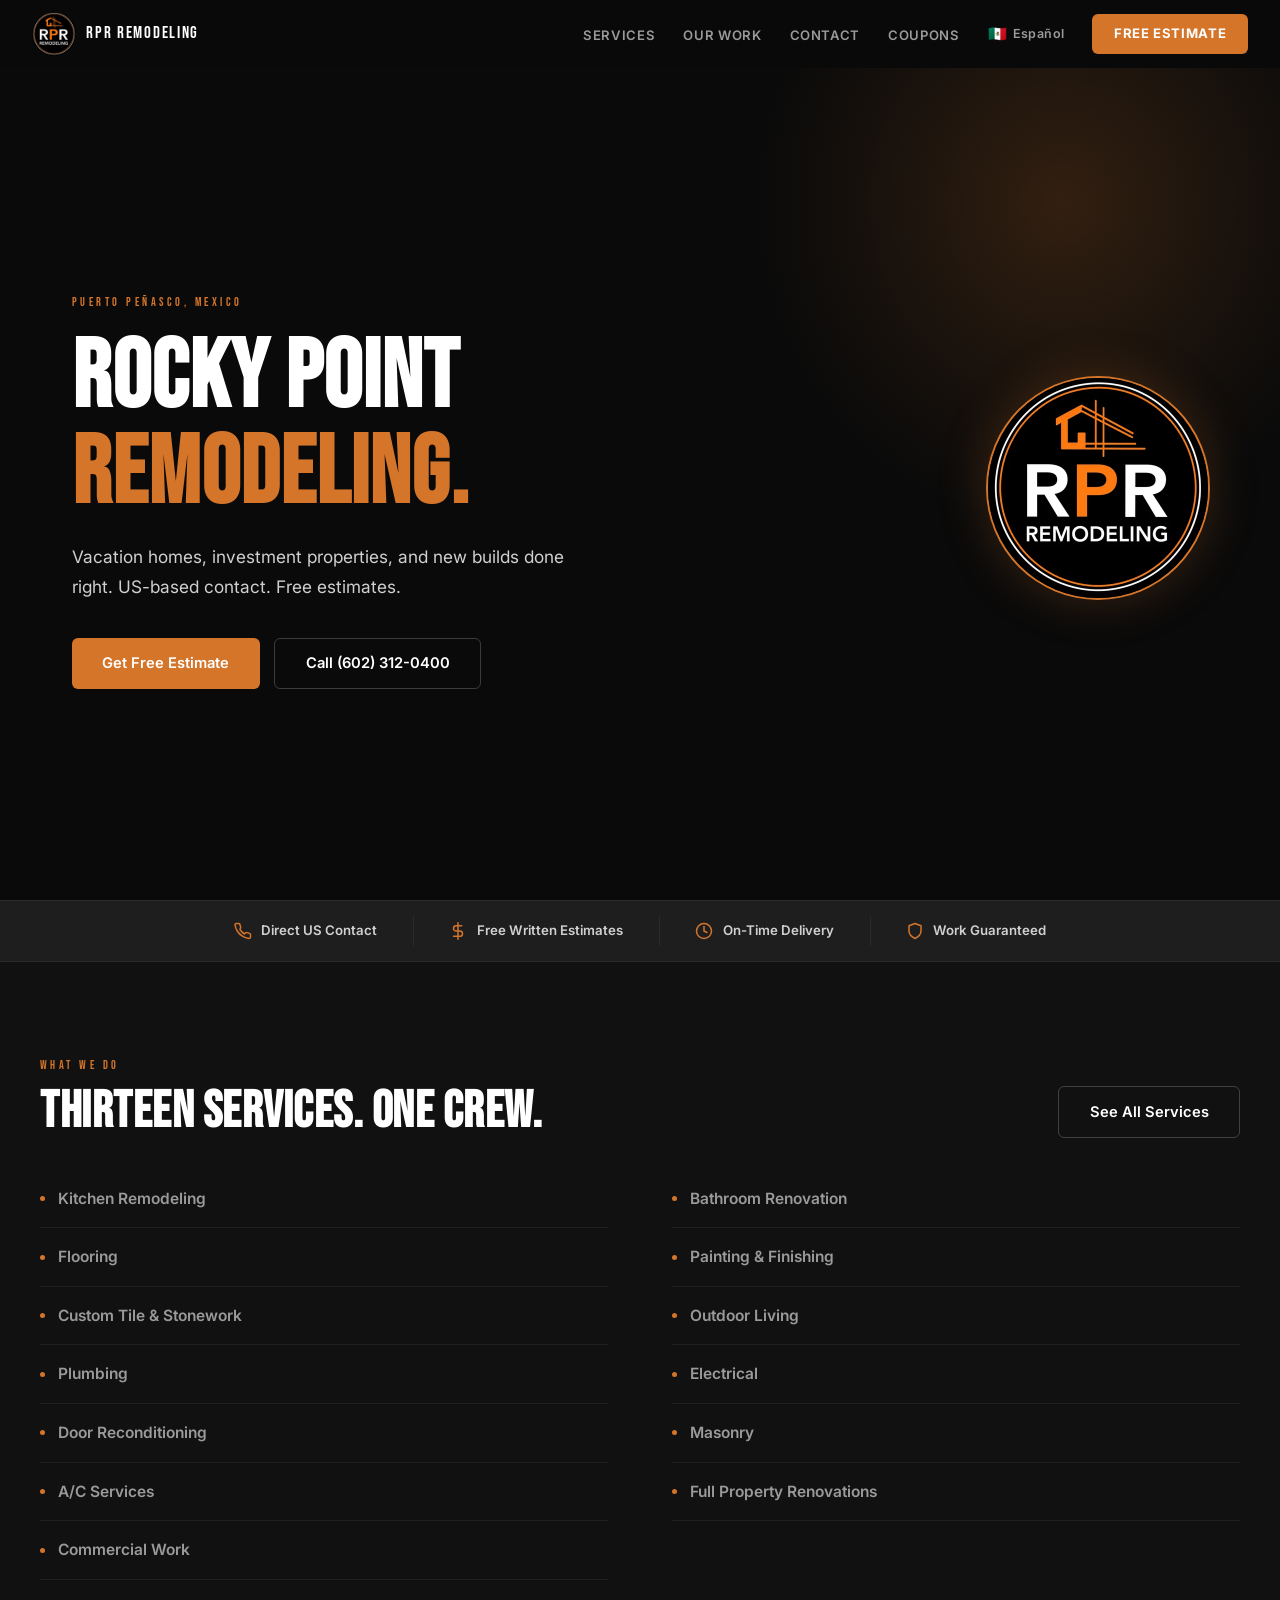
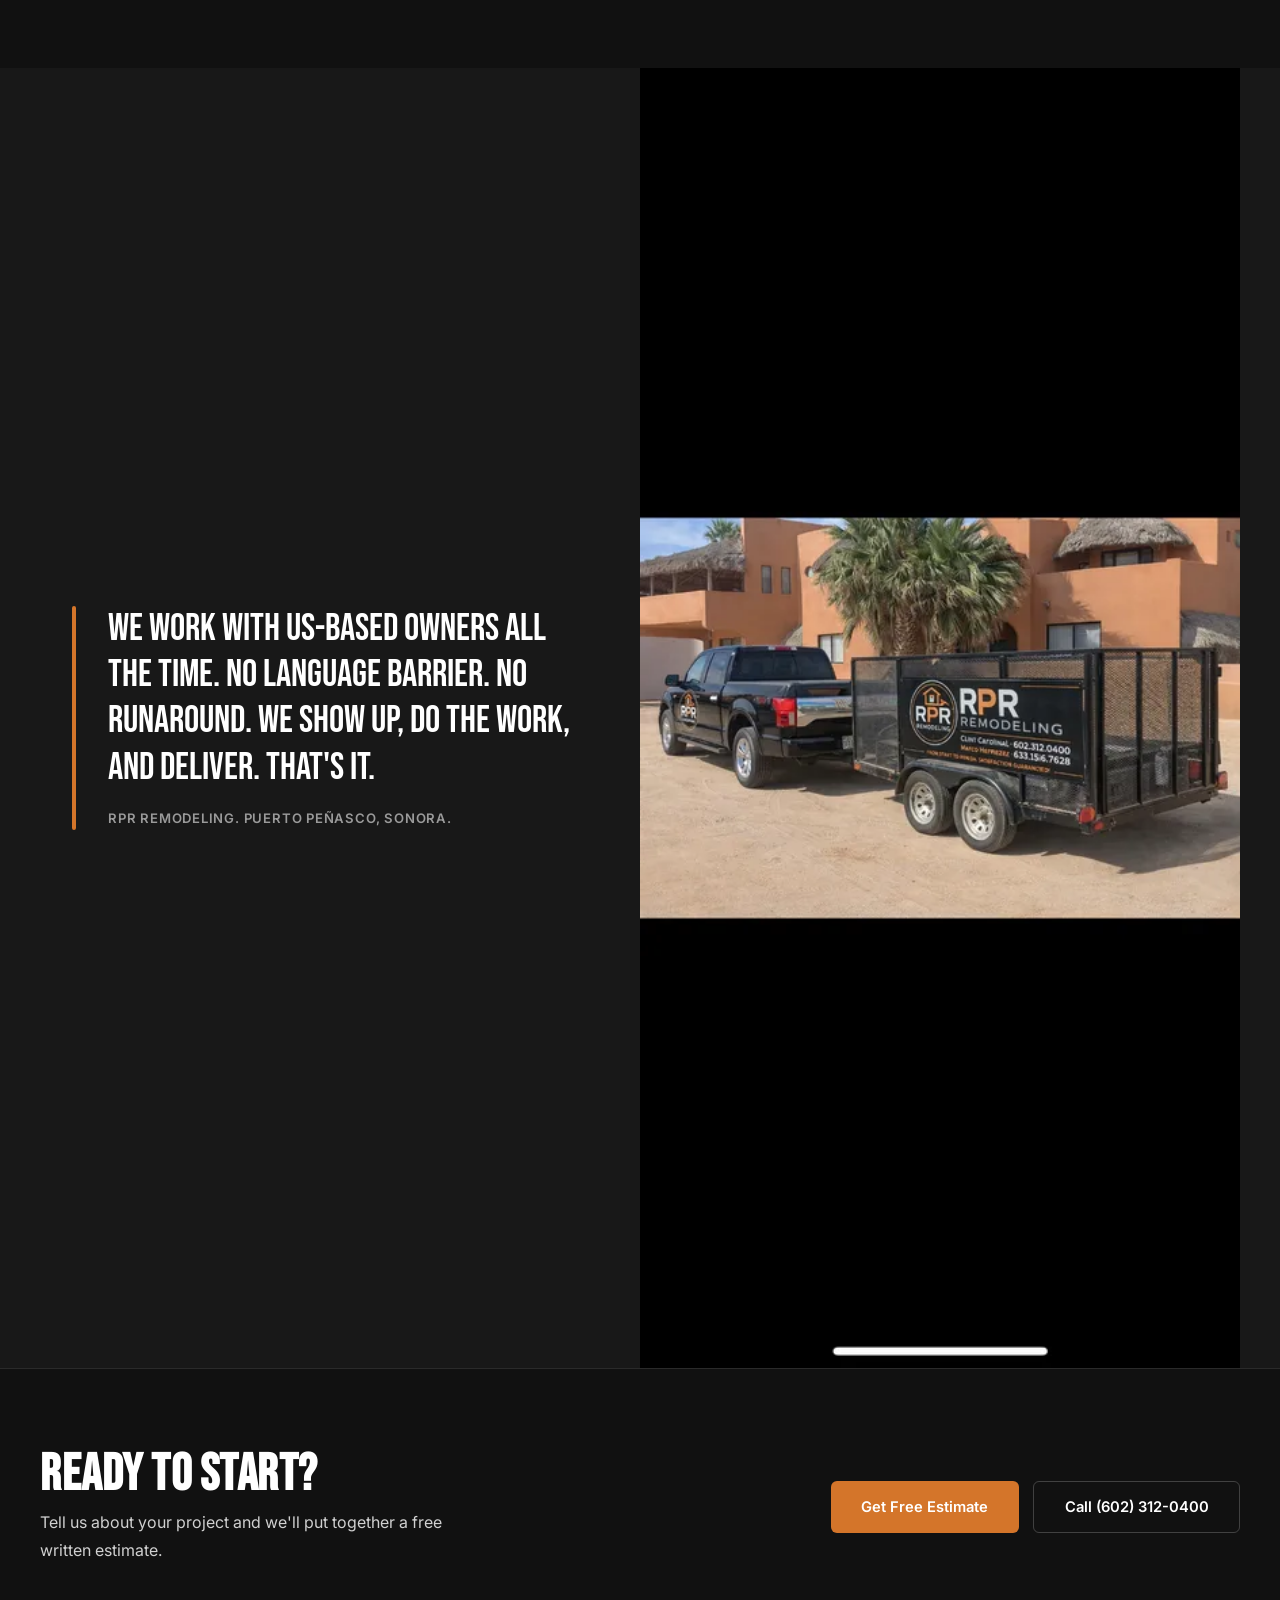
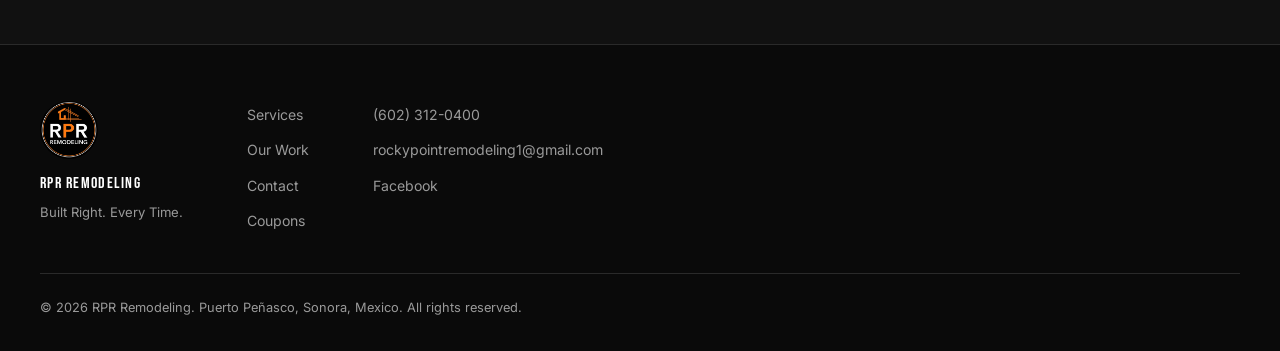
==== index.html @ bca304fb "Fix hero: Rocky Point Remodeling not Remodel Co-Authored-By: Claude Sonnet 4.6 <noreply@anthropic.co" ====
<!DOCTYPE html>
<html lang="en">
<head>
  <meta charset="UTF-8" />
  <meta name="viewport" content="width=device-width, initial-scale=1.0" />

  <title>RPR Remodeling | Rocky Point's Remodeling Crew</title>
  <meta name="description" content="Rocky Point's remodeling crew for vacation homes, investment properties, and new builds in Puerto Penasco. US-based contact. Free estimates. Call (602) 312-0400." />

  <meta property="og:type" content="website" />
  <meta property="og:url" content="https://neonframewebdev.github.io/rocky-point-remodeling/" />
  <meta property="og:title" content="RPR Remodeling | Rocky Point's Remodeling Crew" />
  <meta property="og:description" content="Vacation homes, investment properties, and new builds done right in Puerto Penasco. Free estimates. (602) 312-0400." />
  <meta property="og:image" content="https://neonframewebdev.github.io/rocky-point-remodeling/assets/og-card.jpg" />

  <meta name="twitter:card" content="summary_large_image" />
  <meta name="twitter:title" content="RPR Remodeling | Rocky Point, Mexico" />
  <meta name="twitter:image" content="https://neonframewebdev.github.io/rocky-point-remodeling/assets/og-card.jpg" />

  <link rel="canonical" href="https://neonframewebdev.github.io/rocky-point-remodeling/" />
  <meta name="theme-color" content="#0A0A0A" />
  <link rel="icon" type="image/svg+xml" href="assets/favicon.svg" />

  <link rel="preconnect" href="https://fonts.googleapis.com" />
  <link rel="preconnect" href="https://fonts.gstatic.com" crossorigin />
  <link rel="preload" as="style" href="https://fonts.googleapis.com/css2?family=Bebas+Neue&family=Inter:wght@400;600&display=swap" />
  <link rel="stylesheet" href="https://fonts.googleapis.com/css2?family=Bebas+Neue&family=Inter:wght@400;600&display=swap" media="print" onload="this.media='all'" />
  <noscript><link rel="stylesheet" href="https://fonts.googleapis.com/css2?family=Bebas+Neue&family=Inter:wght@400;600&display=swap" /></noscript>

  <link rel="preload" as="image" href="assets/logo.webp" fetchpriority="high" type="image/webp" />
  <link rel="stylesheet" href="css/style.css" />

  <meta name="geo.region" content="MX-SON" />
  <meta name="geo.placename" content="Puerto Penasco, Sonora, Mexico" />
  <meta name="geo.position" content="31.3177;-113.5367" />
  <meta name="ICBM" content="31.3177, -113.5367" />

  <script type="application/ld+json">
  {
    "@context": "https://schema.org",
    "@type": "HomeAndConstructionBusiness",
    "@id": "https://neonframewebdev.github.io/rocky-point-remodeling/#business",
    "name": "RPR Remodeling",
    "alternateName": "Rocky Point Remodel",
    "description": "Rocky Point's remodeling crew for vacation homes, investment properties, and new builds in Puerto Penasco, Sonora, Mexico. US-based contact. Free written estimates.",
    "url": "https://neonframewebdev.github.io/rocky-point-remodeling/",
    "telephone": "+16023120400",
    "email": "rockypointremodeling1@gmail.com",
    "image": "https://neonframewebdev.github.io/rocky-point-remodeling/assets/og-card.jpg",
    "logo": "https://neonframewebdev.github.io/rocky-point-remodeling/assets/logo.png",
    "priceRange": "$$",
    "address": {
      "@type": "PostalAddress",
      "addressLocality": "Puerto Penasco",
      "addressRegion": "Sonora",
      "addressCountry": "MX"
    },
    "areaServed": {
      "@type": "Place",
      "name": "Puerto Penasco, Sonora, Mexico"
    },
    "sameAs": [
      "https://www.facebook.com/profile.php?id=61572232620299"
    ],
    "hasOfferCatalog": {
      "@type": "OfferCatalog",
      "name": "Remodeling Services",
      "itemListElement": [
        {"@type": "Offer", "itemOffered": {"@type": "Service", "name": "Kitchen Remodeling"}},
        {"@type": "Offer", "itemOffered": {"@type": "Service", "name": "Bathroom Renovation"}},
        {"@type": "Offer", "itemOffered": {"@type": "Service", "name": "Flooring"}},
        {"@type": "Offer", "itemOffered": {"@type": "Service", "name": "Painting and Finishing"}},
        {"@type": "Offer", "itemOffered": {"@type": "Service", "name": "Custom Tile and Stonework"}},
        {"@type": "Offer", "itemOffered": {"@type": "Service", "name": "Outdoor Living"}},
        {"@type": "Offer", "itemOffered": {"@type": "Service", "name": "Plumbing"}},
        {"@type": "Offer", "itemOffered": {"@type": "Service", "name": "Electrical"}},
        {"@type": "Offer", "itemOffered": {"@type": "Service", "name": "Door Reconditioning"}},
        {"@type": "Offer", "itemOffered": {"@type": "Service", "name": "Masonry"}},
        {"@type": "Offer", "itemOffered": {"@type": "Service", "name": "A/C Services"}},
        {"@type": "Offer", "itemOffered": {"@type": "Service", "name": "Full Property Renovations"}},
        {"@type": "Offer", "itemOffered": {"@type": "Service", "name": "Commercial Work"}}
      ]
    }
  }
  </script>
</head>
<body>

  <!-- NAV -->
  <nav class="site-nav" id="site-nav" role="navigation" aria-label="Main navigation">
    <a href="index.html" class="nav-logo" aria-label="RPR Remodeling home">
      <picture>
        <source type="image/webp" srcset="assets/logo.webp" />
        <img src="assets/logo.png" alt="RPR Remodeling" class="nav-logo-img" width="46" height="46" />
      </picture>
      <span class="nav-wordmark">RPR REMODELING</span>
    </a>
    <div class="nav-right">
      <ul class="nav-links" role="list">
        <li><a href="services.html" data-en="Services" data-es="Servicios">Services</a></li>
        <li><a href="gallery.html" data-en="Our Work" data-es="Nuestro Trabajo">Our Work</a></li>
        <li><a href="contact.html" data-en="Contact" data-es="Contacto">Contact</a></li>
        <li><a href="coupons.html" data-en="Coupons" data-es="Cupones">Coupons</a></li>
      </ul>
      <button class="lang-toggle" aria-label="Cambiar a español" type="button">
        <span class="lt-flag">&#x1F1F2;&#x1F1FD;</span>
        <span class="lt-label">Español</span>
      </button>
      <a href="contact.html" class="nav-cta" data-en="Free Estimate" data-es="Cotización Gratis">Free Estimate</a>
      <button class="nav-hamburger" aria-label="Open menu" aria-expanded="false" aria-controls="nav-drawer" type="button">
        <span></span><span></span><span></span>
      </button>
    </div>
  </nav>

  <div id="nav-drawer" class="nav-drawer" role="navigation" aria-label="Mobile menu">
    <ul>
      <li><a href="services.html" data-en="Services" data-es="Servicios">Services</a></li>
      <li><a href="gallery.html" data-en="Our Work" data-es="Nuestro Trabajo">Our Work</a></li>
      <li><a href="contact.html" data-en="Contact" data-es="Contacto">Contact</a></li>
      <li><a href="coupons.html" data-en="Coupons" data-es="Cupones">Coupons</a></li>
    </ul>
    <a href="contact.html" class="drawer-cta" data-en="Get Free Estimate" data-es="Cotización Gratis">Get Free Estimate</a>
    <a href="tel:+16023120400" class="drawer-phone">(602) 312-0400</a>
    <button class="lang-toggle drawer-lang" type="button">
      <span class="lt-flag">&#x1F1F2;&#x1F1FD;</span>
      <span class="lt-label">Español</span>
    </button>
  </div>

  <!-- HERO -->
  <section class="hero" id="hero" aria-label="RPR Remodeling hero">
    <div class="hero-glow" aria-hidden="true"></div>
    <div class="hero-inner">
      <div class="hero-content">
        <span class="eyebrow"
              data-en="PUERTO PE&Ntilde;ASCO, MEXICO"
              data-es="PUERTO PE&Ntilde;ASCO, M&Eacute;XICO">PUERTO PE&Ntilde;ASCO, MEXICO</span>
        <h1>
          <span class="h-line1" data-en="ROCKY POINT" data-es="ROCKY POINT">ROCKY POINT</span>
          <br />
          <span class="h-accent h-line2" data-en="REMODELING." data-es="REMODELING.">REMODELING.</span>
        </h1>
        <p class="hero-sub"
           data-en="Vacation homes, investment properties, and new builds done right. US-based contact. Free estimates."
           data-es="Casas vacacionales, propiedades de inversi&oacute;n y nuevas construcciones bien hechas. Contacto en EE.UU. Cotizaciones gratis.">
          Vacation homes, investment properties, and new builds done right. US-based contact. Free estimates.
        </p>
        <div class="hero-ctas">
          <a href="contact.html" class="btn-primary"
             data-en="Get Free Estimate" data-es="Obtener Cotizaci&oacute;n">Get Free Estimate</a>
          <a href="tel:+16023120400" class="btn-ghost"
             data-en="Call (602) 312-0400" data-es="Llamar al (602) 312-0400">Call (602) 312-0400</a>
        </div>
      </div>
      <div class="hero-badge-wrap" aria-hidden="true">
        <div class="hero-badge">
          <picture>
            <source type="image/webp" srcset="assets/logo.webp" />
            <img src="assets/logo.png" alt="" class="hero-badge-img" width="220" height="220" />
          </picture>
        </div>
      </div>
    </div>
  </section>

  <!-- STATS STRIP -->
  <div class="stats-strip" role="list" aria-label="Why choose RPR">
    <div class="stat" role="listitem">
      <svg class="stat-icon" viewBox="0 0 24 24" fill="none" stroke="currentColor" stroke-width="2" stroke-linecap="round" stroke-linejoin="round" aria-hidden="true"><path d="M22 16.92v3a2 2 0 0 1-2.18 2 19.79 19.79 0 0 1-8.63-3.07A19.5 19.5 0 0 1 4.36 12a19.79 19.79 0 0 1-3.07-8.67A2 2 0 0 1 3.11 2h3a2 2 0 0 1 2 1.72c.127.96.361 1.903.7 2.81a2 2 0 0 1-.45 2.11L7.91 9.91a16 16 0 0 0 6.08 6.08l1.27-1.35a2 2 0 0 1 2.11-.45c.907.339 1.85.573 2.81.7A2 2 0 0 1 22 16.92z"/></svg>
      <span class="stat-label" data-en="Direct US Contact" data-es="Contacto en EE.UU.">Direct US Contact</span>
    </div>
    <div class="stat" role="listitem">
      <svg class="stat-icon" viewBox="0 0 24 24" fill="none" stroke="currentColor" stroke-width="2" stroke-linecap="round" stroke-linejoin="round" aria-hidden="true"><line x1="12" y1="1" x2="12" y2="23"/><path d="M17 5H9.5a3.5 3.5 0 0 0 0 7h5a3.5 3.5 0 0 1 0 7H6"/></svg>
      <span class="stat-label" data-en="Free Written Estimates" data-es="Cotizaciones Escritas Gratis">Free Written Estimates</span>
    </div>
    <div class="stat" role="listitem">
      <svg class="stat-icon" viewBox="0 0 24 24" fill="none" stroke="currentColor" stroke-width="2" stroke-linecap="round" stroke-linejoin="round" aria-hidden="true"><circle cx="12" cy="12" r="10"/><polyline points="12 6 12 12 16 14"/></svg>
      <span class="stat-label" data-en="On-Time Delivery" data-es="Entrega a Tiempo">On-Time Delivery</span>
    </div>
    <div class="stat" role="listitem">
      <svg class="stat-icon" viewBox="0 0 24 24" fill="none" stroke="currentColor" stroke-width="2" stroke-linecap="round" stroke-linejoin="round" aria-hidden="true"><path d="M12 22s8-4 8-10V5l-8-3-8 3v7c0 6 8 10 8 10z"/></svg>
      <span class="stat-label" data-en="Work Guaranteed" data-es="Trabajo Garantizado">Work Guaranteed</span>
    </div>
  </div>

  <!-- SERVICES TEASER -->
  <section class="section-wrap section-dark" aria-label="Services overview">
    <div class="section-inner">
      <div class="svc-teaser-header">
        <div>
          <span class="eyebrow reveal" data-en="WHAT WE DO" data-es="LO QUE HACEMOS">WHAT WE DO</span>
          <h2 class="reveal" data-en="Thirteen services. One crew." data-es="Trece servicios. Un equipo.">Thirteen services. One crew.</h2>
        </div>
        <a href="services.html" class="btn-ghost reveal" data-en="See All Services" data-es="Ver Todos los Servicios">See All Services</a>
      </div>
      <ul class="services-list reveal" aria-label="Services list">
        <li><a href="services.html#kitchen" data-en="Kitchen Remodeling" data-es="Remodelaci&oacute;n de Cocina">Kitchen Remodeling</a></li>
        <li><a href="services.html#bathroom" data-en="Bathroom Renovation" data-es="Remodelaci&oacute;n de Ba&ntilde;o">Bathroom Renovation</a></li>
        <li><a href="services.html#flooring" data-en="Flooring" data-es="Pisos">Flooring</a></li>
        <li><a href="services.html#painting" data-en="Painting &amp; Finishing" data-es="Pintura y Acabados">Painting &amp; Finishing</a></li>
        <li><a href="services.html#tile" data-en="Custom Tile &amp; Stonework" data-es="Azulejo y Piedra">Custom Tile &amp; Stonework</a></li>
        <li><a href="services.html#outdoor" data-en="Outdoor Living" data-es="Espacios al Aire Libre">Outdoor Living</a></li>
        <li><a href="services.html#plumbing" data-en="Plumbing" data-es="Plomer&iacute;a">Plumbing</a></li>
        <li><a href="services.html#electrical" data-en="Electrical" data-es="El&eacute;ctrico">Electrical</a></li>
        <li><a href="services.html#doors" data-en="Door Reconditioning" data-es="Reacondicionamiento de Puertas">Door Reconditioning</a></li>
        <li><a href="services.html#masonry" data-en="Masonry" data-es="Mamposter&iacute;a">Masonry</a></li>
        <li><a href="services.html#ac" data-en="A/C Services" data-es="Aire Acondicionado">A/C Services</a></li>
        <li><a href="services.html#full" data-en="Full Property Renovations" data-es="Remodelaciones Completas">Full Property Renovations</a></li>
        <li><a href="services.html#commercial" data-en="Commercial Work" data-es="Trabajo Comercial">Commercial Work</a></li>
      </ul>
    </div>
  </section>

  <!-- STATEMENT -->
  <section class="statement-section" aria-label="Our approach">
    <div class="statement-split">
      <div class="statement-content reveal">
        <div class="statement-wrap">
          <div class="statement-bar" aria-hidden="true"></div>
          <div>
            <blockquote class="statement-quote"
                        data-en="We work with US-based owners all the time. No language barrier. No runaround. We show up, do the work, and deliver. That's it."
                        data-es="Trabajamos con propietarios en EE.UU. todo el tiempo. Sin barrera de idioma. Sin rodeos. Llegamos, hacemos el trabajo y lo entregamos. Punto.">
              We work with US-based owners all the time. No language barrier. No runaround. We show up, do the work, and deliver. That's it.
            </blockquote>
            <p class="statement-from"
               data-en="RPR Remodeling. Puerto Pe&ntilde;asco, Sonora."
               data-es="RPR Remodeling. Puerto Pe&ntilde;asco, Sonora.">RPR Remodeling. Puerto Pe&ntilde;asco, Sonora.</p>
          </div>
        </div>
      </div>
      <div class="statement-photo" aria-hidden="true">
        <picture>
          <source type="image/webp" srcset="assets/truck-hero.webp" />
          <img src="assets/truck.png" alt="" loading="lazy" />
        </picture>
      </div>
    </div>
  </section>

  <!-- HOME CTA STRIP -->
  <section class="home-cta-strip section-dark" aria-label="Contact RPR Remodeling">
    <div class="section-inner">
      <div class="hcs-inner reveal">
        <div class="hcs-text">
          <h2 data-en="Ready to start?" data-es="&iquest;Listo para empezar?">Ready to start?</h2>
          <p data-en="Tell us about your project and we'll put together a free written estimate."
             data-es="Cu&eacute;ntanos sobre tu proyecto y te preparamos una cotizaci&oacute;n escrita gratis.">
            Tell us about your project and we'll put together a free written estimate.
          </p>
        </div>
        <div class="hcs-actions">
          <a href="contact.html" class="btn-primary"
             data-en="Get Free Estimate" data-es="Obtener Cotizaci&oacute;n">Get Free Estimate</a>
          <a href="tel:+16023120400" class="btn-ghost"
             data-en="Call (602) 312-0400" data-es="Llamar al (602) 312-0400">Call (602) 312-0400</a>
        </div>
      </div>
    </div>
  </section>

  <!-- FOOTER -->
  <footer class="site-footer" role="contentinfo">
    <div class="footer-inner">
      <div class="footer-brand">
        <picture>
          <source type="image/webp" srcset="assets/logo.webp" />
          <img src="assets/logo.png" alt="RPR Remodeling" class="footer-logo" width="56" height="56" loading="lazy" />
        </picture>
        <p class="footer-name">RPR REMODELING</p>
        <p class="footer-tagline" data-en="Built Right. Every Time." data-es="Bien Hecho. Siempre.">Built Right. Every Time.</p>
      </div>
      <div class="footer-links">
        <ul role="list">
          <li><a href="services.html" data-en="Services" data-es="Servicios">Services</a></li>
          <li><a href="gallery.html" data-en="Our Work" data-es="Nuestro Trabajo">Our Work</a></li>
          <li><a href="contact.html" data-en="Contact" data-es="Contacto">Contact</a></li>
          <li><a href="coupons.html" data-en="Coupons" data-es="Cupones">Coupons</a></li>
        </ul>
        <ul role="list">
          <li><a href="tel:+16023120400">(602) 312-0400</a></li>
          <li><a href="mailto:rockypointremodeling1@gmail.com">rockypointremodeling1@gmail.com</a></li>
          <li><a href="https://www.facebook.com/profile.php?id=61572232620299" target="_blank" rel="noopener">Facebook</a></li>
        </ul>
      </div>
    </div>
    <div class="footer-bottom">
      <p>&copy; <span class="copyright-year"></span>
        <span data-en="RPR Remodeling. Puerto Pe&ntilde;asco, Sonora, Mexico. All rights reserved."
              data-es="RPR Remodeling. Puerto Pe&ntilde;asco, Sonora, M&eacute;xico. Todos los derechos reservados.">
          RPR Remodeling. Puerto Pe&ntilde;asco, Sonora, Mexico. All rights reserved.
        </span>
      </p>
    </div>
  </footer>

  <script src="js/i18n.js" defer></script>
  <script src="js/main.js" defer></script>
</body>
</html>
---- css/style.css ----
/* =============================================================
   RPR REMODELING - style.css
   Theme: Black / White / Warm Orange (#D4752A)
   ============================================================= */

/* ===== VARIABLES ===== */
:root {
  --orange:       #D4752A;
  --orange-hover: #E8883C;
  --orange-dim:   rgba(212, 117, 42, 0.12);
  --black:        #0A0A0A;
  --dark:         #111111;
  --dark-alt:     #181818;
  --dark-card:    #1E1E1E;
  --dark-border:  #2A2A2A;
  --white:        #FFFFFF;
  --gray:         #9A9A9A;
  --gray-light:   #D0D0D0;
  --font-display: 'Bebas Neue', sans-serif;
  --font-body:    'Inter', sans-serif;
  --max-w:        1200px;
  --nav-h:        68px;
  --radius:       6px;
  --t:            0.22s ease;
}

/* ===== RESET & BASE ===== */
*, *::before, *::after { box-sizing: border-box; margin: 0; padding: 0; }

html {
  font-size: 16px;
  scroll-behavior: smooth;
  -webkit-text-size-adjust: 100%;
  scrollbar-color: var(--dark-border) var(--dark);
}

body {
  font-family: var(--font-body);
  background: var(--dark);
  color: var(--white);
  line-height: 1.65;
  overflow-x: hidden;
}

img, svg { display: block; max-width: 100%; }
a { color: inherit; text-decoration: none; }
ul { list-style: none; }
button { cursor: pointer; background: none; border: none; font-family: var(--font-body); }
input, textarea, select { font-family: var(--font-body); }
::selection { background: var(--orange); color: var(--white); }

/* ===== TYPOGRAPHY ===== */
h1, h2 { font-family: var(--font-display); line-height: 1.0; letter-spacing: 0.01em; }
h1 { font-size: clamp(3.2rem, 8vw, 6rem); }
h2 { font-size: clamp(2rem, 5vw, 3.2rem); }
h3 { font-size: 1.1rem; font-weight: 600; line-height: 1.3; }
p { color: var(--gray-light); line-height: 1.75; }

/* ===== UTILITIES ===== */
.eyebrow {
  display: inline-block;
  font-family: var(--font-display);
  font-size: 0.78rem;
  letter-spacing: 0.28em;
  color: var(--orange);
  margin-bottom: 0.6rem;
}

.h-accent { color: var(--orange); }

.section-wrap { padding: 5.5rem 1.5rem; }
.section-inner { max-width: var(--max-w); margin: 0 auto; }
.section-dark { background: var(--dark); }
.section-alt  { background: var(--dark-alt); }

.btn-primary {
  display: inline-flex;
  align-items: center;
  justify-content: center;
  padding: 0.8rem 1.9rem;
  background: var(--orange);
  color: var(--white);
  border-radius: var(--radius);
  font-weight: 600;
  font-size: 0.92rem;
  transition: background var(--t), transform var(--t);
  white-space: nowrap;
}
.btn-primary:hover { background: var(--orange-hover); transform: translateY(-2px); }

.btn-ghost {
  display: inline-flex;
  align-items: center;
  justify-content: center;
  padding: 0.8rem 1.9rem;
  border: 1.5px solid rgba(255,255,255,0.2);
  color: var(--white);
  border-radius: var(--radius);
  font-weight: 600;
  font-size: 0.92rem;
  transition: border-color var(--t), background var(--t), transform var(--t);
  white-space: nowrap;
}
.btn-ghost:hover { border-color: var(--orange); background: var(--orange-dim); transform: translateY(-2px); }
.btn-full { width: 100%; }

/* ===== REVEAL ===== */
.reveal {
  opacity: 0;
  transform: translateY(24px);
  transition: opacity 0.55s ease, transform 0.55s ease;
}
.reveal.visible { opacity: 1; transform: none; }

/* ===== NAV ===== */
.site-nav {
  position: fixed;
  top: 0; left: 0;
  width: 100%;
  z-index: 1000;
  height: var(--nav-h);
  display: flex;
  align-items: center;
  justify-content: space-between;
  padding: 0 2rem;
  background: rgba(10,10,10,0.97);
  transition: box-shadow var(--t);
}
.site-nav.scrolled {
  box-shadow: 0 1px 0 var(--dark-border);
  backdrop-filter: blur(16px);
}

.nav-logo { display: flex; align-items: center; gap: 0.65rem; flex-shrink: 0; }
.nav-logo-img {
  height: 44px;
  width: 44px;
  object-fit: cover;
  border-radius: 50%;
}
.nav-wordmark {
  font-family: var(--font-display);
  font-size: 1.05rem;
  letter-spacing: 0.1em;
  color: var(--white);
  white-space: nowrap;
}

.nav-right { display: flex; align-items: center; gap: 1.75rem; }
.nav-links { display: flex; gap: 1.75rem; }
.nav-links a {
  font-size: 0.82rem;
  font-weight: 600;
  color: var(--gray);
  letter-spacing: 0.05em;
  text-transform: uppercase;
  transition: color var(--t);
}
.nav-links a:hover { color: var(--white); }
.nav-links a.nav-active { color: var(--orange); }

/* ===== LANG TOGGLE ===== */
.lang-toggle {
  display: flex;
  align-items: center;
  gap: 0.35rem;
  padding: 0;
  background: none;
  border: none;
  color: var(--gray);
  font-size: 0.78rem;
  font-weight: 600;
  letter-spacing: 0.03em;
  transition: color var(--t);
  white-space: nowrap;
}
.lang-toggle:hover { color: var(--white); }
.lt-flag { font-size: 0.95rem; line-height: 1; }

.nav-cta {
  padding: 0.58rem 1.35rem;
  background: var(--orange);
  color: var(--white);
  border-radius: var(--radius);
  font-weight: 700;
  font-size: 0.82rem;
  letter-spacing: 0.05em;
  text-transform: uppercase;
  transition: background var(--t);
  white-space: nowrap;
}
.nav-cta:hover { background: var(--orange-hover); }

/* ===== HAMBURGER ===== */
.nav-hamburger {
  display: none;
  flex-direction: column;
  gap: 5px;
  padding: 4px;
  background: none;
  border: none;
  cursor: pointer;
}
.nav-hamburger span {
  display: block;
  width: 24px;
  height: 2px;
  background: var(--white);
  border-radius: 1px;
  transition: transform 0.22s ease, opacity 0.22s ease;
}
.nav-hamburger.open span:nth-child(1) { transform: translateY(7px) rotate(45deg); }
.nav-hamburger.open span:nth-child(2) { opacity: 0; }
.nav-hamburger.open span:nth-child(3) { transform: translateY(-7px) rotate(-45deg); }

/* ===== MOBILE DRAWER ===== */
.nav-drawer {
  position: fixed;
  top: var(--nav-h);
  left: 0;
  width: 100%;
  background: var(--black);
  z-index: 999;
  padding: 1.75rem 2rem 2rem;
  transform: translateY(-110%);
  transition: transform 0.28s cubic-bezier(0.4, 0, 0.2, 1);
  border-top: 1px solid var(--dark-border);
  border-bottom: 1px solid var(--dark-border);
}
.nav-drawer.open { transform: translateY(0); }
.nav-drawer ul { display: flex; flex-direction: column; margin-bottom: 1.5rem; }
.nav-drawer ul a {
  display: block;
  font-size: 1rem;
  font-weight: 600;
  color: var(--gray-light);
  padding: 0.85rem 0;
  border-bottom: 1px solid var(--dark-border);
  letter-spacing: 0.03em;
  transition: color var(--t);
}
.nav-drawer ul a:hover { color: var(--orange); }
.drawer-cta {
  display: block;
  text-align: center;
  padding: 0.9rem;
  background: var(--orange);
  color: var(--white);
  border-radius: var(--radius);
  font-weight: 700;
  font-size: 0.88rem;
  letter-spacing: 0.05em;
  text-transform: uppercase;
  margin-bottom: 0.6rem;
  transition: background var(--t);
}
.drawer-cta:hover { background: var(--orange-hover); }
.drawer-phone {
  display: block;
  text-align: center;
  padding: 0.85rem;
  border: 1px solid var(--dark-border);
  color: var(--gray-light);
  border-radius: var(--radius);
  font-weight: 600;
  font-size: 0.9rem;
  margin-bottom: 1rem;
  transition: border-color var(--t), color var(--t);
}
.drawer-phone:hover { border-color: var(--orange); color: var(--white); }
.drawer-lang { width: 100%; justify-content: center; padding: 0.5rem; }

/* ===== HERO ===== */
.hero {
  min-height: 100svh;
  position: relative;
  display: flex;
  align-items: center;
  background: var(--black);
  overflow: hidden;
}
.hero-glow {
  position: absolute;
  top: -15%;
  right: -8%;
  width: 50%;
  height: 75%;
  background: radial-gradient(ellipse at center,
    rgba(212,117,42,0.2) 0%,
    rgba(212,117,42,0.06) 45%,
    transparent 68%
  );
  pointer-events: none;
}
.hero-inner {
  position: relative;
  z-index: 1;
  max-width: var(--max-w);
  margin: 0 auto;
  padding: calc(var(--nav-h) + 4.5rem) 2rem 4rem;
  width: 100%;
  display: flex;
  align-items: center;
  gap: 4rem;
}
.hero-content { flex: 1; min-width: 0; }
.hero h1 { margin: 0.5rem 0 1.2rem; }
.hero-sub {
  max-width: 500px;
  font-size: 1.08rem;
  margin-bottom: 2.2rem;
}
.hero-ctas { display: flex; gap: 0.9rem; flex-wrap: wrap; }

.hero-badge-wrap {
  flex-shrink: 0;
  display: flex;
  align-items: center;
  justify-content: center;
}
.hero-badge {
  width: 220px;
  height: 220px;
  border-radius: 50%;
  overflow: hidden;
  box-shadow: 0 0 0 2px var(--orange), 0 0 50px rgba(212,117,42,0.25);
  background: var(--dark-card);
}
.hero-badge-img {
  width: 100%;
  height: 100%;
  object-fit: cover;
}

/* ===== STATS STRIP ===== */
.stats-strip {
  background: var(--dark-card);
  border-top: 1px solid var(--dark-border);
  border-bottom: 1px solid var(--dark-border);
  display: flex;
  justify-content: center;
  flex-wrap: wrap;
}
.stat {
  display: flex;
  align-items: center;
  gap: 0.6rem;
  padding: 1.2rem 2.25rem;
  transition: background var(--t);
  position: relative;
}
.stat + .stat::before {
  content: '';
  position: absolute;
  left: 0;
  top: 25%;
  height: 50%;
  width: 1px;
  background: var(--dark-border);
}
.stat:hover { background: var(--orange-dim); }
.stat-icon { width: 18px; height: 18px; color: var(--orange); flex-shrink: 0; }
.stat-label { font-size: 0.83rem; font-weight: 600; color: var(--gray-light); white-space: nowrap; }

/* ===== SERVICES TEASER (home) ===== */
.svc-teaser-header {
  display: flex;
  align-items: flex-end;
  justify-content: space-between;
  gap: 2rem;
  margin-bottom: 2rem;
}

.services-list {
  display: grid;
  grid-template-columns: 1fr 1fr;
  column-gap: 4rem;
}
.services-list li {
  border-bottom: 1px solid rgba(255,255,255,0.06);
}
.services-list li a {
  display: flex;
  align-items: center;
  gap: 0.8rem;
  padding: 1rem 0;
  font-size: 0.97rem;
  font-weight: 600;
  color: var(--gray);
  transition: color var(--t), gap var(--t);
}
.services-list li a::before {
  content: '';
  width: 5px;
  height: 5px;
  border-radius: 50%;
  background: var(--orange);
  flex-shrink: 0;
  transition: transform var(--t);
}
.services-list li a:hover { color: var(--white); gap: 1.1rem; }
.services-list li a:hover::before { transform: scale(1.5); }

/* ===== STATEMENT SECTION ===== */
.statement-section { background: var(--dark-alt); overflow: hidden; }
.statement-split {
  display: grid;
  grid-template-columns: 1fr 1fr;
  min-height: 460px;
  max-width: var(--max-w);
  margin: 0 auto;
}
.statement-content {
  padding: 4.5rem 3rem 4.5rem 2rem;
  display: flex;
  align-items: center;
}
.statement-wrap {
  display: flex;
  gap: 2rem;
  align-items: flex-start;
}
.statement-photo {
  position: relative;
  overflow: hidden;
}
.statement-photo img {
  width: 100%;
  height: 100%;
  object-fit: cover;
  object-position: center 62%;
  display: block;
}
.statement-bar {
  width: 4px;
  min-height: 100%;
  background: var(--orange);
  border-radius: 4px;
  flex-shrink: 0;
  align-self: stretch;
}
.statement-quote {
  font-family: var(--font-display);
  font-size: clamp(1.6rem, 3.5vw, 2.4rem);
  line-height: 1.2;
  color: var(--white);
  quotes: none;
  margin-bottom: 1rem;
}
.statement-from {
  font-size: 0.82rem;
  font-weight: 600;
  letter-spacing: 0.06em;
  color: var(--gray);
  text-transform: uppercase;
}

/* ===== HOME CTA STRIP ===== */
.home-cta-strip { padding: 5rem 1.5rem; border-top: 1px solid var(--dark-border); }
.hcs-inner {
  display: flex;
  align-items: center;
  justify-content: space-between;
  gap: 3rem;
  max-width: var(--max-w);
  margin: 0 auto;
}
.hcs-text h2 { margin-bottom: 0.5rem; }
.hcs-text p { max-width: 440px; }
.hcs-actions { display: flex; gap: 0.9rem; flex-wrap: wrap; flex-shrink: 0; }

/* ===== SUBPAGE HERO ===== */
.subpage-hero {
  background: var(--black);
  padding: calc(var(--nav-h) + 3.5rem) 2rem 3rem;
  text-align: center;
  border-bottom: 1px solid var(--dark-border);
}
.subpage-hero h1 { color: var(--white); margin: 0.4rem 0 0; }
.subpage-sub {
  margin-top: 0.75rem;
  font-size: 1rem;
  color: var(--gray);
}

/* ===== SERVICES GRID (services page) ===== */
.services-grid {
  display: grid;
  grid-template-columns: repeat(3, 1fr);
  gap: 1.25rem;
}
.service-card {
  background: var(--dark-card);
  border: 1px solid var(--dark-border);
  border-radius: 10px;
  padding: 1.75rem 1.5rem;
  display: flex;
  flex-direction: column;
  transition: border-color var(--t), transform var(--t), box-shadow var(--t);
}
.service-card:hover {
  border-color: var(--orange);
  transform: translateY(-4px);
  box-shadow: 0 10px 36px rgba(212,117,42,0.1);
}
.service-icon { width: 40px; height: 40px; color: var(--orange); margin-bottom: 1.1rem; }
.service-icon svg { width: 100%; height: 100%; }
.service-card h3 {
  font-family: var(--font-display);
  font-size: 1.2rem;
  letter-spacing: 0.04em;
  color: var(--white);
  margin-bottom: 0.6rem;
}
.service-card p { font-size: 0.9rem; color: var(--gray); line-height: 1.7; flex: 1; }
.card-link {
  display: inline-block;
  margin-top: 1.2rem;
  font-size: 0.85rem;
  font-weight: 600;
  color: var(--orange);
  transition: color var(--t);
}
.card-link:hover { color: var(--orange-hover); }

/* ===== PAGE CTA ===== */
.page-cta { padding: 5rem 1.5rem; }
.page-cta-inner {
  max-width: 640px;
  margin: 0 auto;
  text-align: center;
}
.page-cta-inner h2 { margin-bottom: 0.75rem; }
.page-cta-inner p { margin-bottom: 2rem; }
.page-cta-btns { display: flex; gap: 0.9rem; justify-content: center; flex-wrap: wrap; }

/* ===== GALLERY ===== */
.gallery-grid {
  display: grid;
  grid-template-columns: repeat(3, 1fr);
  gap: 1.25rem;
  margin-bottom: 3rem;
}
.gallery-tile {
  aspect-ratio: 4 / 3;
  border: 1px solid var(--dark-border);
  border-radius: 10px;
  background: var(--dark-card);
  transition: border-color var(--t), box-shadow var(--t);
}
.gallery-tile:hover {
  border-color: var(--orange);
  box-shadow: 0 0 0 1px var(--orange);
}
.gallery-tile-inner {
  width: 100%;
  height: 100%;
  display: flex;
  flex-direction: column;
  align-items: center;
  justify-content: center;
  gap: 0.85rem;
  padding: 1.5rem;
}
.gallery-tile-inner svg { width: 28px; height: 28px; color: rgba(255,255,255,0.1); }
.gallery-tile-inner span { font-family: var(--font-display); font-size: 1rem; letter-spacing: 0.06em; color: rgba(255,255,255,0.3); }
.gallery-note {
  border-top: 1px solid var(--dark-border);
  padding-top: 2.5rem;
  display: flex;
  align-items: center;
  justify-content: space-between;
  gap: 2rem;
  flex-wrap: wrap;
}
.gallery-note p { max-width: 560px; }

/* ===== CONTACT ===== */
.contact-grid {
  display: grid;
  grid-template-columns: 1fr 340px;
  gap: 3rem;
  align-items: start;
}
.contact-form { display: flex; flex-direction: column; gap: 1.2rem; }
.form-row { display: grid; grid-template-columns: 1fr 1fr; gap: 1.2rem; }
.form-group { display: flex; flex-direction: column; gap: 0.4rem; }
.form-group label { font-size: 0.83rem; font-weight: 600; color: var(--gray-light); letter-spacing: 0.03em; }
.form-group input,
.form-group select,
.form-group textarea {
  background: var(--dark-card);
  border: 1.5px solid var(--dark-border);
  border-radius: var(--radius);
  padding: 0.72rem 1rem;
  color: var(--white);
  font-size: 0.93rem;
  transition: border-color var(--t);
  -webkit-appearance: none;
  appearance: none;
}
.form-group input::placeholder,
.form-group textarea::placeholder { color: var(--gray); }
.form-group input:focus,
.form-group select:focus,
.form-group textarea:focus {
  outline: none;
  border-color: var(--orange);
  box-shadow: 0 0 0 3px rgba(212,117,42,0.14);
}
.form-group select { cursor: pointer; }
.form-group select option { background: var(--dark-card); }
.form-group textarea { resize: vertical; min-height: 120px; }
.form-success {
  display: flex;
  align-items: center;
  gap: 0.7rem;
  padding: 0.9rem 1.1rem;
  background: rgba(212,117,42,0.1);
  border: 1px solid var(--orange);
  border-radius: var(--radius);
  color: var(--orange);
  font-weight: 600;
  font-size: 0.92rem;
}
.form-success svg { width: 18px; height: 18px; flex-shrink: 0; }

.contact-info-card {
  background: var(--dark-card);
  border: 1px solid var(--dark-border);
  border-radius: 10px;
  padding: 1.75rem;
}
.contact-info-card h3 {
  font-family: var(--font-display);
  font-size: 1.25rem;
  letter-spacing: 0.04em;
  color: var(--white);
  margin-bottom: 1.4rem;
}
.contact-details { display: flex; flex-direction: column; gap: 1rem; margin-bottom: 1.75rem; }
.contact-details li a,
.contact-details li .contact-detail-static {
  display: flex;
  align-items: flex-start;
  gap: 0.7rem;
  color: var(--gray-light);
  font-size: 0.9rem;
  transition: color var(--t);
}
.contact-details li a:hover { color: var(--orange); }
.contact-details li a svg,
.contact-details li .contact-detail-static svg {
  width: 17px;
  height: 17px;
  color: var(--orange);
  flex-shrink: 0;
  margin-top: 2px;
}
.contact-cta-stack { display: flex; flex-direction: column; gap: 0.65rem; }

/* ===== FOOTER ===== */
.site-footer {
  background: var(--black);
  border-top: 1px solid var(--dark-border);
  padding: 3.5rem 2rem 2rem;
}
.footer-inner {
  max-width: var(--max-w);
  margin: 0 auto;
  display: flex;
  gap: 4rem;
  flex-wrap: wrap;
  margin-bottom: 2.5rem;
}
.footer-logo { width: 58px; height: 58px; object-fit: contain; border-radius: 50%; margin-bottom: 0.65rem; }
.footer-name { font-family: var(--font-display); font-size: 1rem; letter-spacing: 0.08em; color: var(--white); margin-bottom: 0.2rem; }
.footer-tagline { font-size: 0.82rem; color: var(--gray); }
.footer-links { display: flex; gap: 4rem; flex-wrap: wrap; }
.footer-links ul { display: flex; flex-direction: column; gap: 0.55rem; }
.footer-links a { font-size: 0.88rem; color: var(--gray); transition: color var(--t); }
.footer-links a:hover { color: var(--orange); }
.footer-bottom {
  max-width: var(--max-w);
  margin: 0 auto;
  padding-top: 1.4rem;
  border-top: 1px solid var(--dark-border);
}
.footer-bottom p { font-size: 0.8rem; color: var(--gray); }

/* ===== RESPONSIVE ===== */
@media (max-width: 1024px) {
  .services-grid { grid-template-columns: repeat(2, 1fr); }
  .gallery-grid  { grid-template-columns: repeat(2, 1fr); }
  .hero-badge-wrap { display: none; }
  .hcs-inner { flex-direction: column; text-align: center; }
  .hcs-text p { max-width: 100%; }
  .hcs-actions { justify-content: center; }
}

@media (max-width: 768px) {
  .nav-links, .nav-cta, .lang-toggle:not(.drawer-lang) { display: none; }
  .nav-hamburger { display: flex; }
  .nav-wordmark { display: none; }

  .section-wrap { padding: 3.5rem 1.25rem; }
  .subpage-hero { padding: calc(var(--nav-h) + 2.5rem) 1.25rem 2rem; }

  .hero-inner { padding: calc(var(--nav-h) + 3rem) 1.25rem 3rem; }
  .hero h1 { font-size: clamp(2.8rem, 12vw, 4rem); }
  .hero-ctas { flex-direction: column; }
  .hero-ctas a { width: 100%; }

  .svc-teaser-header { flex-direction: column; align-items: flex-start; gap: 1rem; }
  .services-list { grid-template-columns: 1fr; }

  .statement-split { grid-template-columns: 1fr; }
  .statement-content { padding: 3rem 1.25rem; }
  .statement-photo { height: 280px; }
  .statement-quote { font-size: clamp(1.3rem, 5vw, 1.8rem); }

  .home-cta-strip { padding: 3.5rem 1.25rem; }

  .services-grid { grid-template-columns: 1fr; }
  .gallery-grid  { grid-template-columns: 1fr 1fr; }

  .contact-grid { grid-template-columns: 1fr; }
  .form-row { grid-template-columns: 1fr; }

  .gallery-note { flex-direction: column; align-items: flex-start; }

  .footer-inner { flex-direction: column; gap: 2rem; }
  .footer-links { gap: 2.5rem; }
}

@media (max-width: 640px) {
  .stats-strip { display: grid; grid-template-columns: 1fr 1fr; }
  .stat { padding: 1rem 1.25rem; }
  .stat + .stat::before { display: none; }
  .stat:nth-child(1),
  .stat:nth-child(2) { border-bottom: 1px solid var(--dark-border); }
  .stat:nth-child(1),
  .stat:nth-child(3) { border-right: 1px solid var(--dark-border); }
}

@media (max-width: 480px) {
  :root { --nav-h: 60px; }
  .section-wrap { padding: 2.75rem 1.25rem; }
  .gallery-grid { grid-template-columns: 1fr; }
  .page-cta-btns { flex-direction: column; }
  .hero h1 { font-size: clamp(2.5rem, 13vw, 3.2rem); }
}

/* ── COUPONS ─────────────────────────────────────────────────── */
.coupons-grid {
  display: grid;
  grid-template-columns: repeat(2, 1fr);
  gap: 1.5rem;
}

.coupon-card {
  background: var(--dark-alt);
  border: 2px dashed var(--orange);
  border-radius: var(--radius);
  overflow: hidden;
  display: flex;
  flex-direction: column;
  transition: border-color var(--t), transform var(--t);
}
.coupon-card:hover {
  border-color: var(--orange-hover);
  transform: translateY(-2px);
}

.coupon-header {
  background: var(--orange);
  padding: 1.1rem 1.5rem;
  display: flex;
  align-items: center;
  gap: 0.75rem;
}
.coupon-headline {
  font-family: var(--font-display);
  font-size: 2.2rem;
  color: var(--white);
  line-height: 1;
  letter-spacing: 0.04em;
}
.coupon-tag {
  display: inline-block;
  background: rgba(0,0,0,0.25);
  color: var(--white);
  font-size: 0.7rem;
  font-weight: 700;
  letter-spacing: 0.1em;
  text-transform: uppercase;
  padding: 0.25rem 0.55rem;
  border-radius: 2px;
  white-space: nowrap;
}

.coupon-body {
  padding: 1.25rem 1.5rem 1.5rem;
  flex: 1;
  display: flex;
  flex-direction: column;
  gap: 0.6rem;
}
.coupon-title {
  font-family: var(--font-display);
  font-size: 1.25rem;
  letter-spacing: 0.06em;
  color: var(--white);
}
.coupon-desc {
  font-size: 0.875rem;
  color: var(--gray-light);
  line-height: 1.65;
}
.coupon-terms {
  font-size: 0.75rem;
  color: var(--gray);
  line-height: 1.5;
  margin-top: auto;
  padding-top: 0.85rem;
  border-top: 1px solid var(--dark-border);
}
.coupon-notice {
  font-size: 0.8rem;
  color: var(--gray);
  letter-spacing: 0.04em;
  text-align: center;
  margin-bottom: 1.75rem;
  text-transform: uppercase;
}

.coupon-redeem {
  display: inline-block;
  margin-top: 0.9rem;
  font-size: 0.8rem;
  font-weight: 700;
  color: var(--orange);
  letter-spacing: 0.06em;
  text-transform: uppercase;
  transition: color var(--t);
}
.coupon-redeem:hover { color: var(--orange-hover); }

.coupon-save-btn {
  display: flex;
  align-items: center;
  gap: 0.4rem;
  background: none;
  border: 1px solid var(--dark-border);
  color: var(--gray);
  font-size: 0.75rem;
  font-weight: 600;
  letter-spacing: 0.05em;
  text-transform: uppercase;
  padding: 0.5rem 0.85rem;
  border-radius: var(--radius);
  cursor: pointer;
  transition: color var(--t), border-color var(--t);
  margin-top: 0.6rem;
}
.coupon-save-btn:hover {
  color: var(--white);
  border-color: var(--gray);
}
.coupon-save-btn:disabled { opacity: 0.5; cursor: default; }
.coupon-save-btn svg { width: 13px; height: 13px; flex-shrink: 0; }

@media (max-width: 768px) {
  .coupons-grid { grid-template-columns: 1fr; }
}
@media (max-width: 480px) {
  .coupon-headline { font-size: 1.8rem; }
}
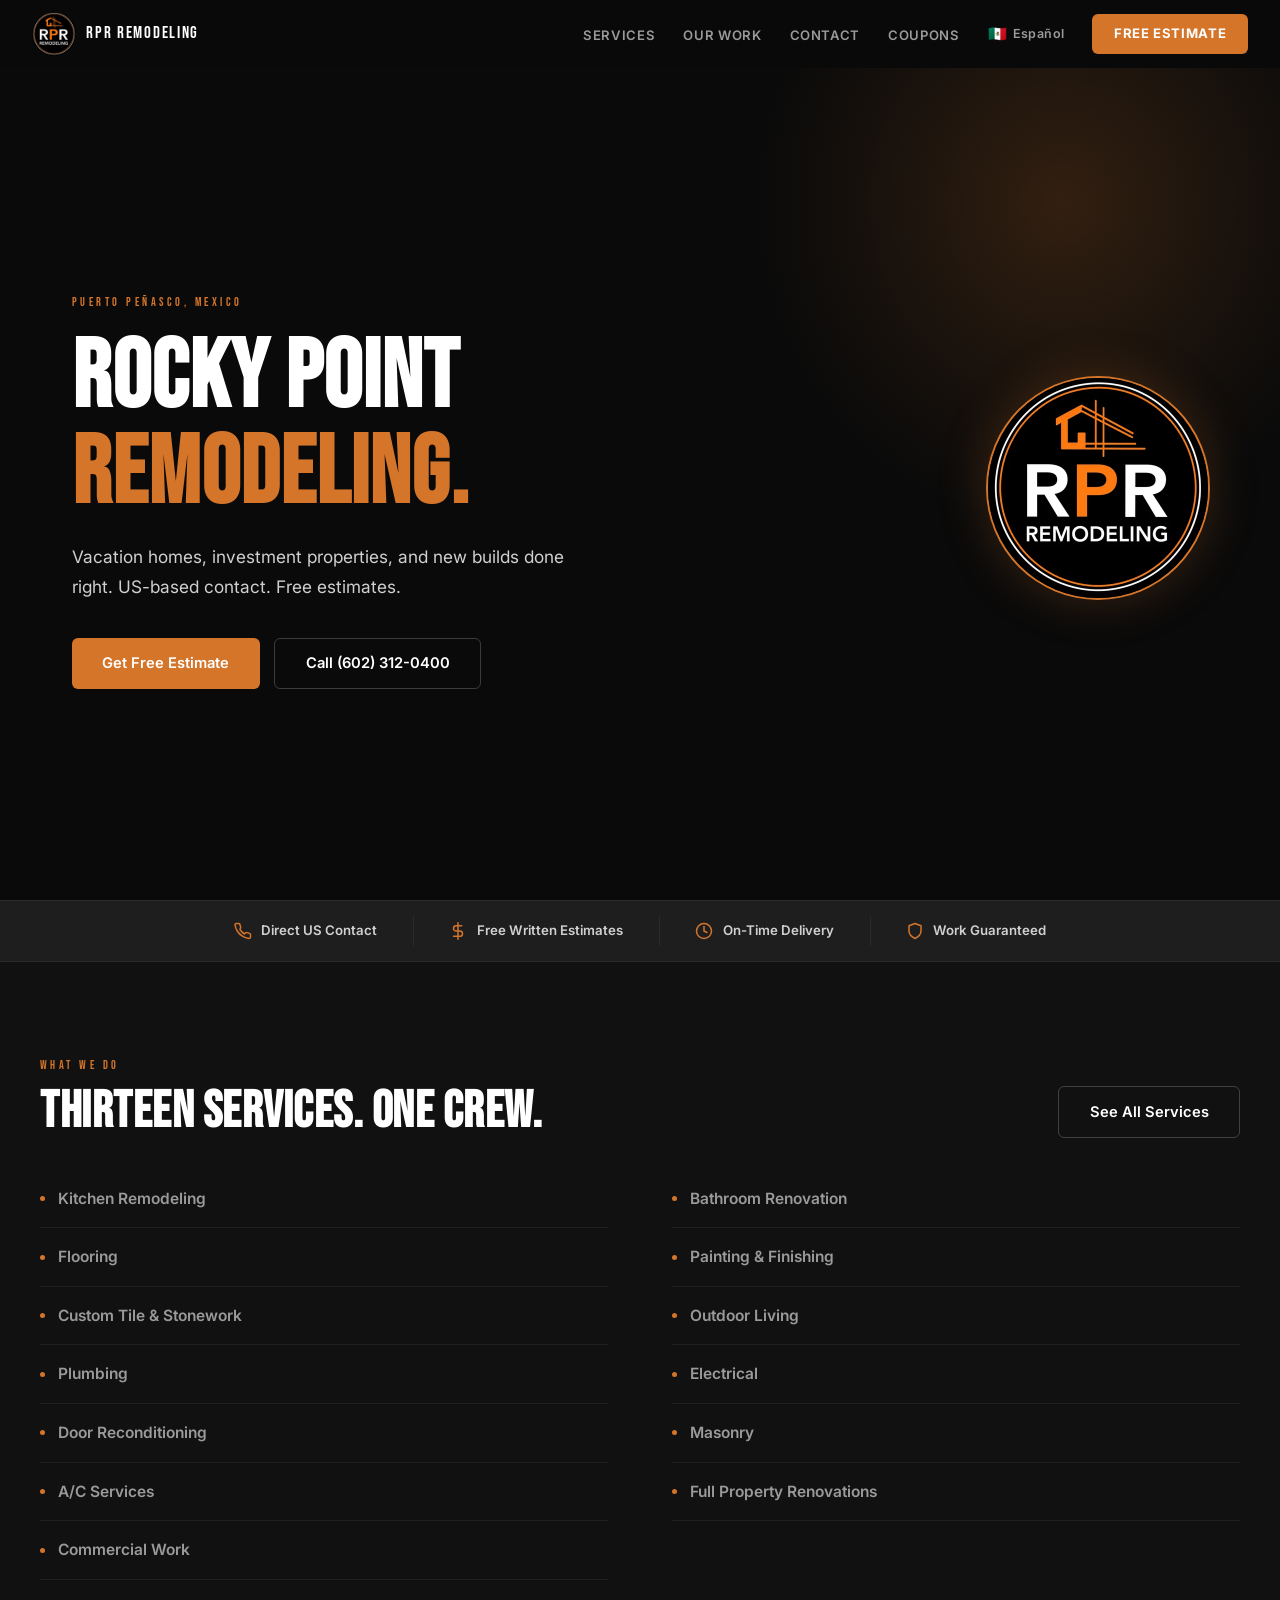
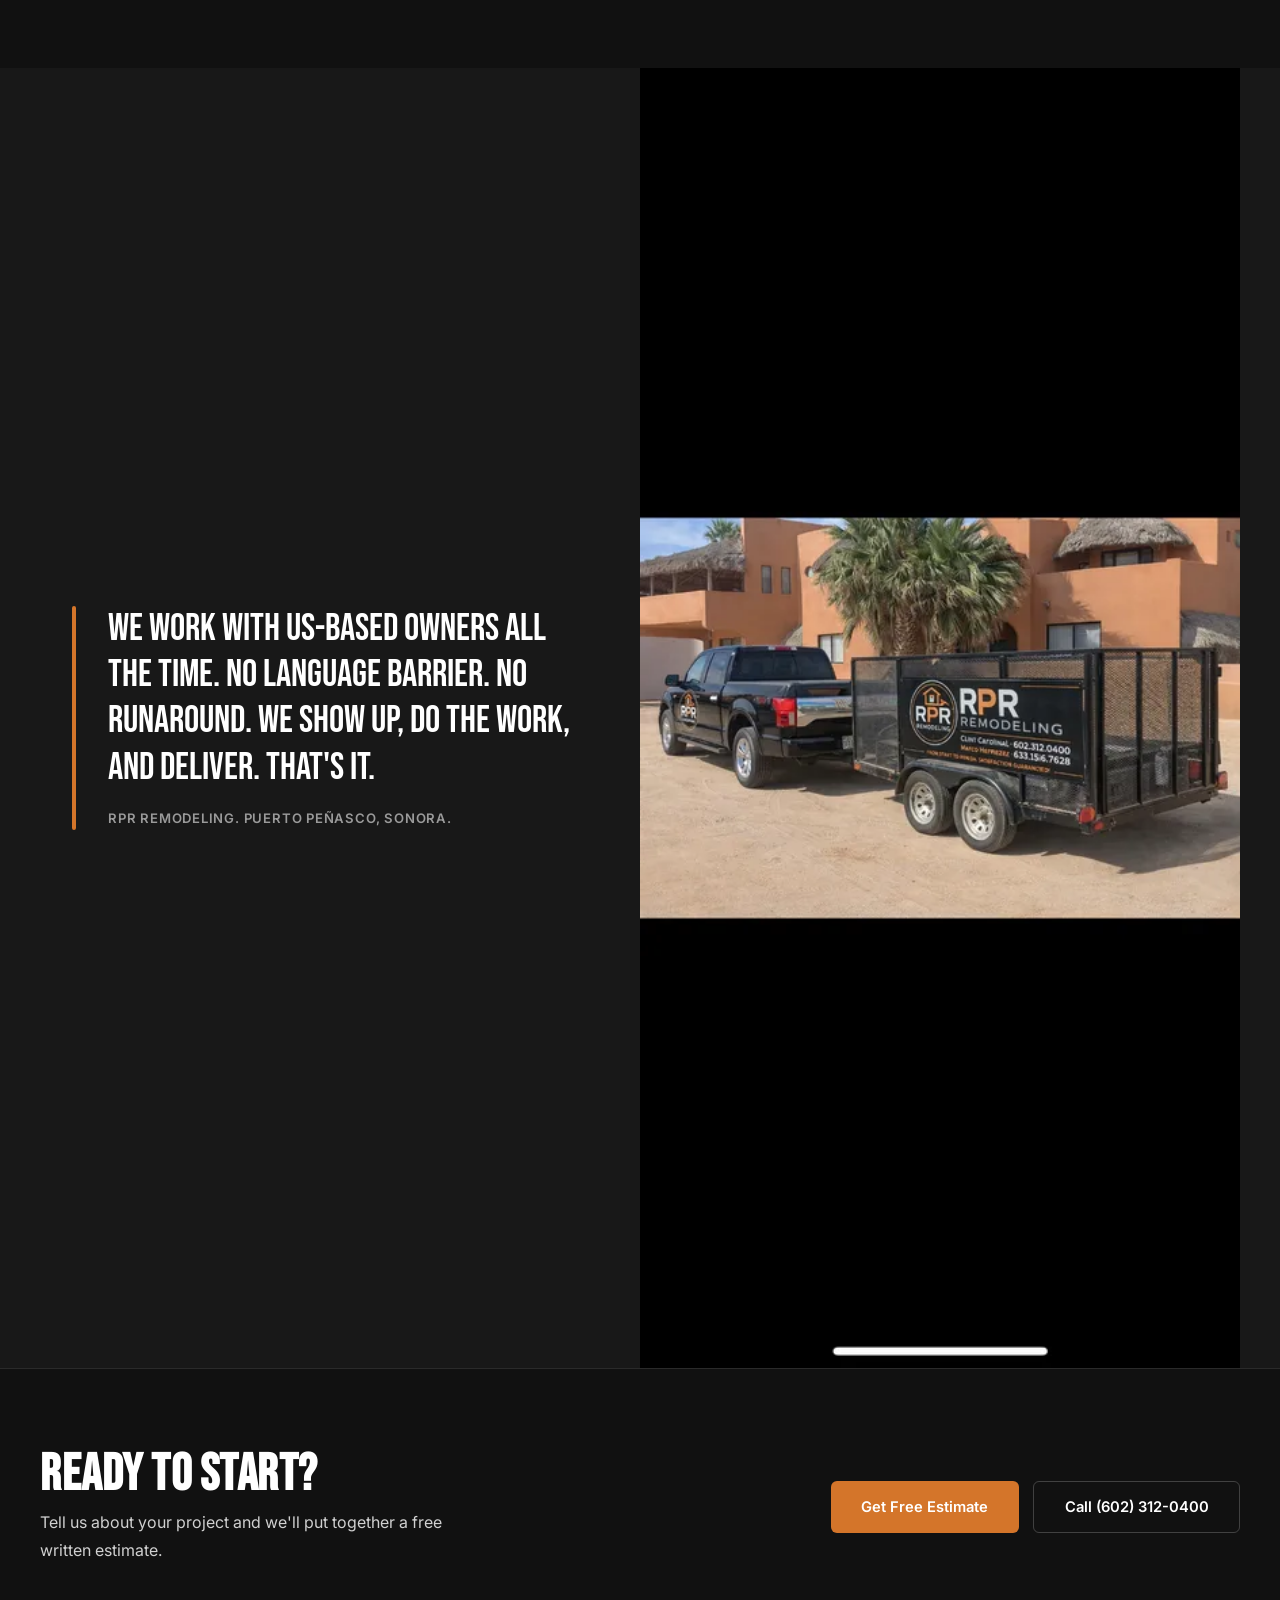
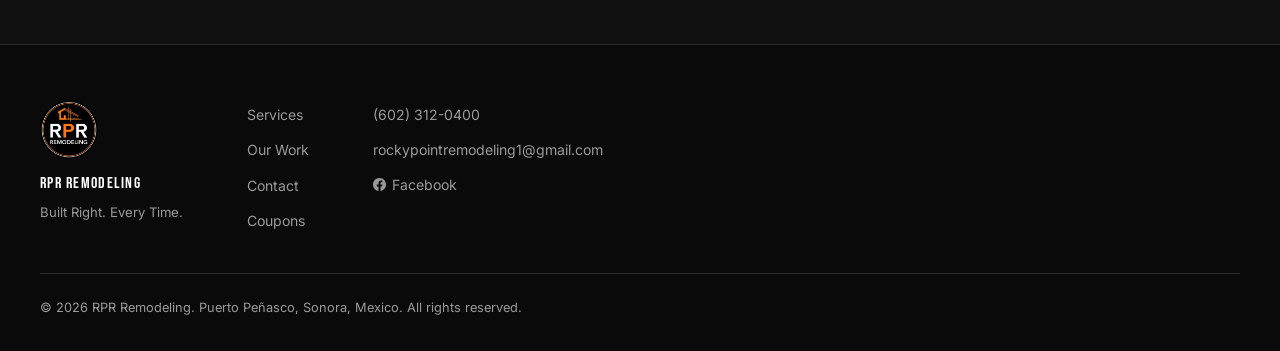
==== commit 6429de3c: "Add Facebook F icon to footer social link on all pages Co-Authored-By: Claude Sonnet 4.6 <noreply@an" ====
--- a/index.html
+++ b/index.html
@@ -281,7 +281,7 @@
         <ul role="list">
           <li><a href="tel:+16023120400">(602) 312-0400</a></li>
           <li><a href="mailto:rockypointremodeling1@gmail.com">rockypointremodeling1@gmail.com</a></li>
-          <li><a href="https://www.facebook.com/profile.php?id=61572232620299" target="_blank" rel="noopener">Facebook</a></li>
+          <li><a href="https://www.facebook.com/profile.php?id=61572232620299" target="_blank" rel="noopener" class="footer-fb"><svg class="social-icon" viewBox="0 0 24 24" fill="currentColor" aria-hidden="true"><path d="M24 12.073c0-6.627-5.373-12-12-12s-12 5.373-12 12c0 5.99 4.388 10.954 10.125 11.854v-8.385H7.078v-3.47h3.047V9.43c0-3.007 1.792-4.669 4.533-4.669 1.312 0 2.686.235 2.686.235v2.953H15.83c-1.491 0-1.956.925-1.956 1.874v2.25h3.328l-.532 3.47h-2.796v8.385C19.612 23.027 24 18.062 24 12.073z"/></svg>Facebook</a></li>
         </ul>
       </div>
     </div>
--- a/css/style.css
+++ b/css/style.css
@@ -612,7 +612,7 @@
 .form-group select option { background: var(--dark-card); }
 .form-group textarea { resize: vertical; min-height: 120px; }
 .form-success {
-  display: flex;
+  display: none;
   align-items: center;
   gap: 0.7rem;
   padding: 0.9rem 1.1rem;
@@ -623,7 +623,19 @@
   font-weight: 600;
   font-size: 0.92rem;
 }
+.form-success.visible { display: flex; }
 .form-success svg { width: 18px; height: 18px; flex-shrink: 0; }
+
+.form-group input.input-error,
+.form-group textarea.input-error {
+  border-color: #e05555;
+  outline: none;
+}
+.field-error {
+  font-size: 0.78rem;
+  color: #e05555;
+  margin-top: 0.2rem;
+}
 
 .contact-info-card {
   background: var(--dark-card);
@@ -680,6 +692,9 @@
 .footer-links ul { display: flex; flex-direction: column; gap: 0.55rem; }
 .footer-links a { font-size: 0.88rem; color: var(--gray); transition: color var(--t); }
 .footer-links a:hover { color: var(--orange); }
+.footer-fb { display: inline-flex; align-items: center; gap: 0.4rem; }
+.social-icon { width: 13px; height: 13px; flex-shrink: 0; }
+
 .footer-bottom {
   max-width: var(--max-w);
   margin: 0 auto;
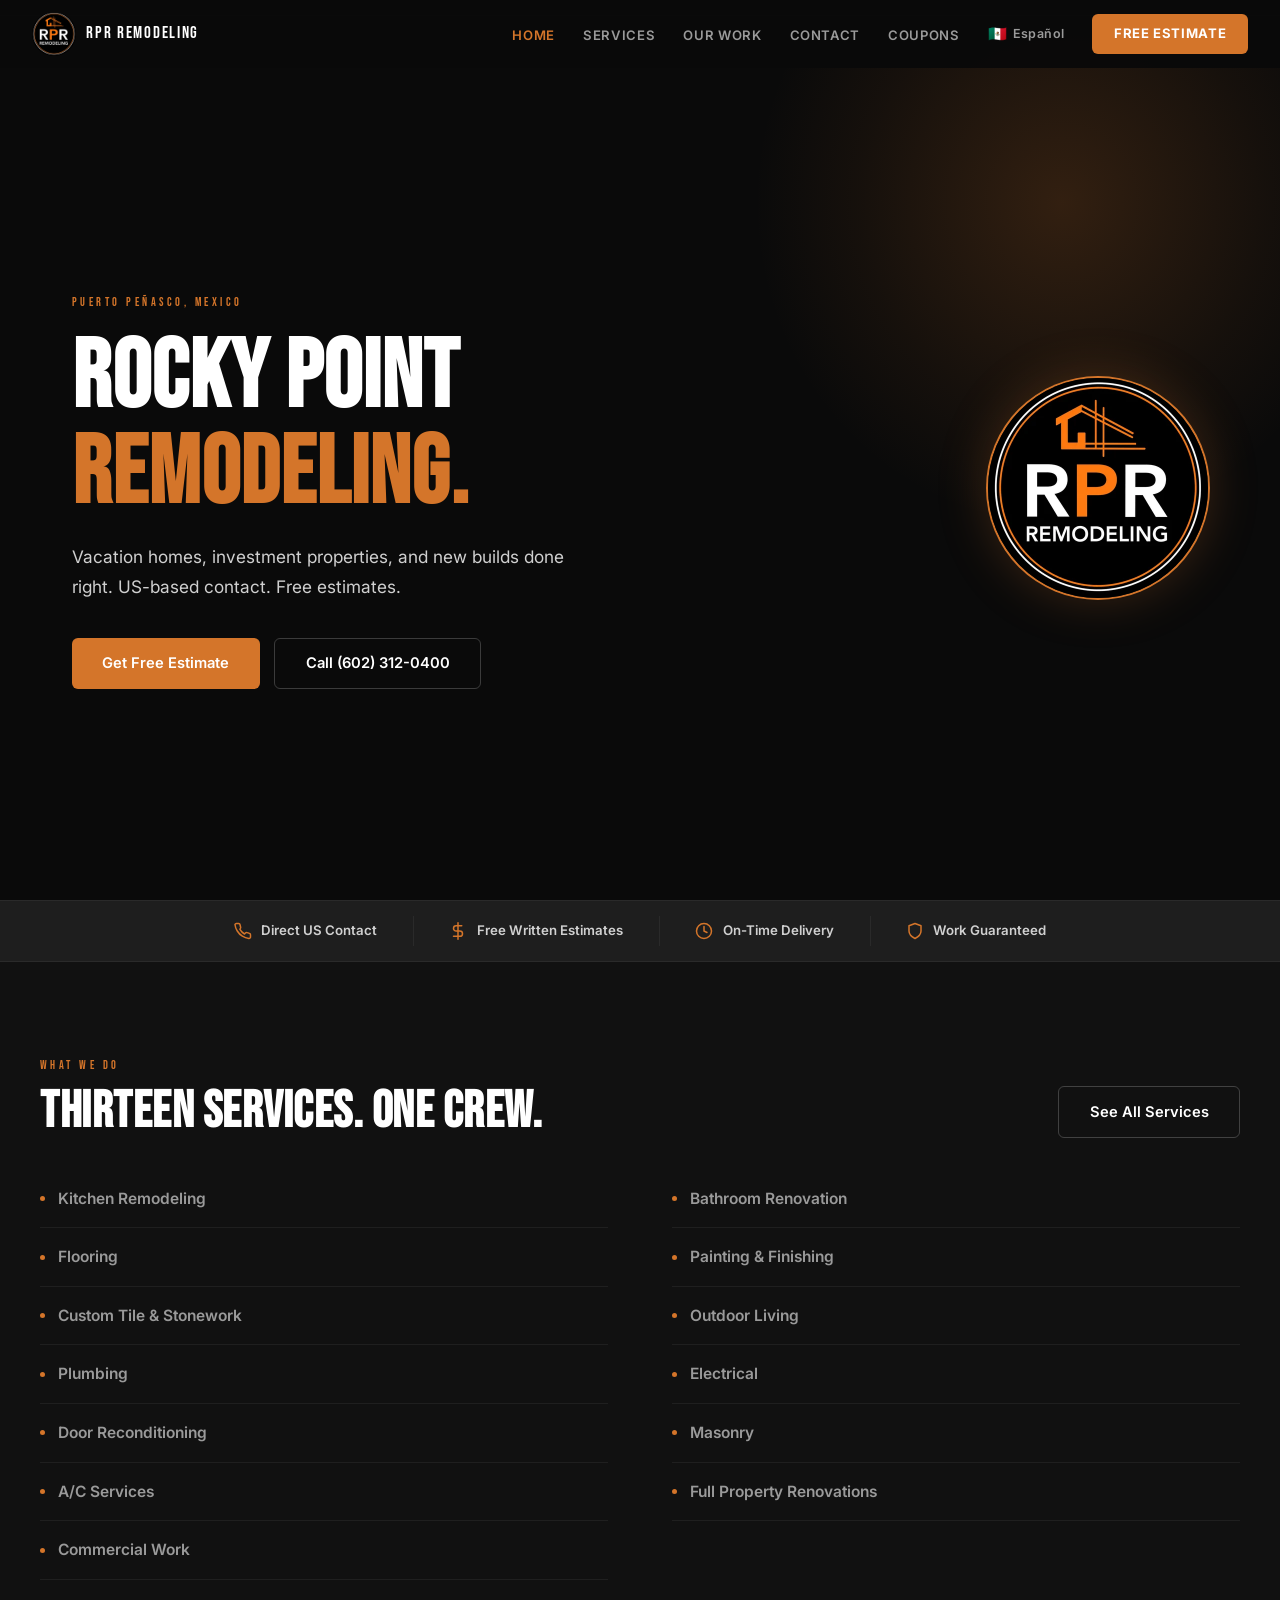
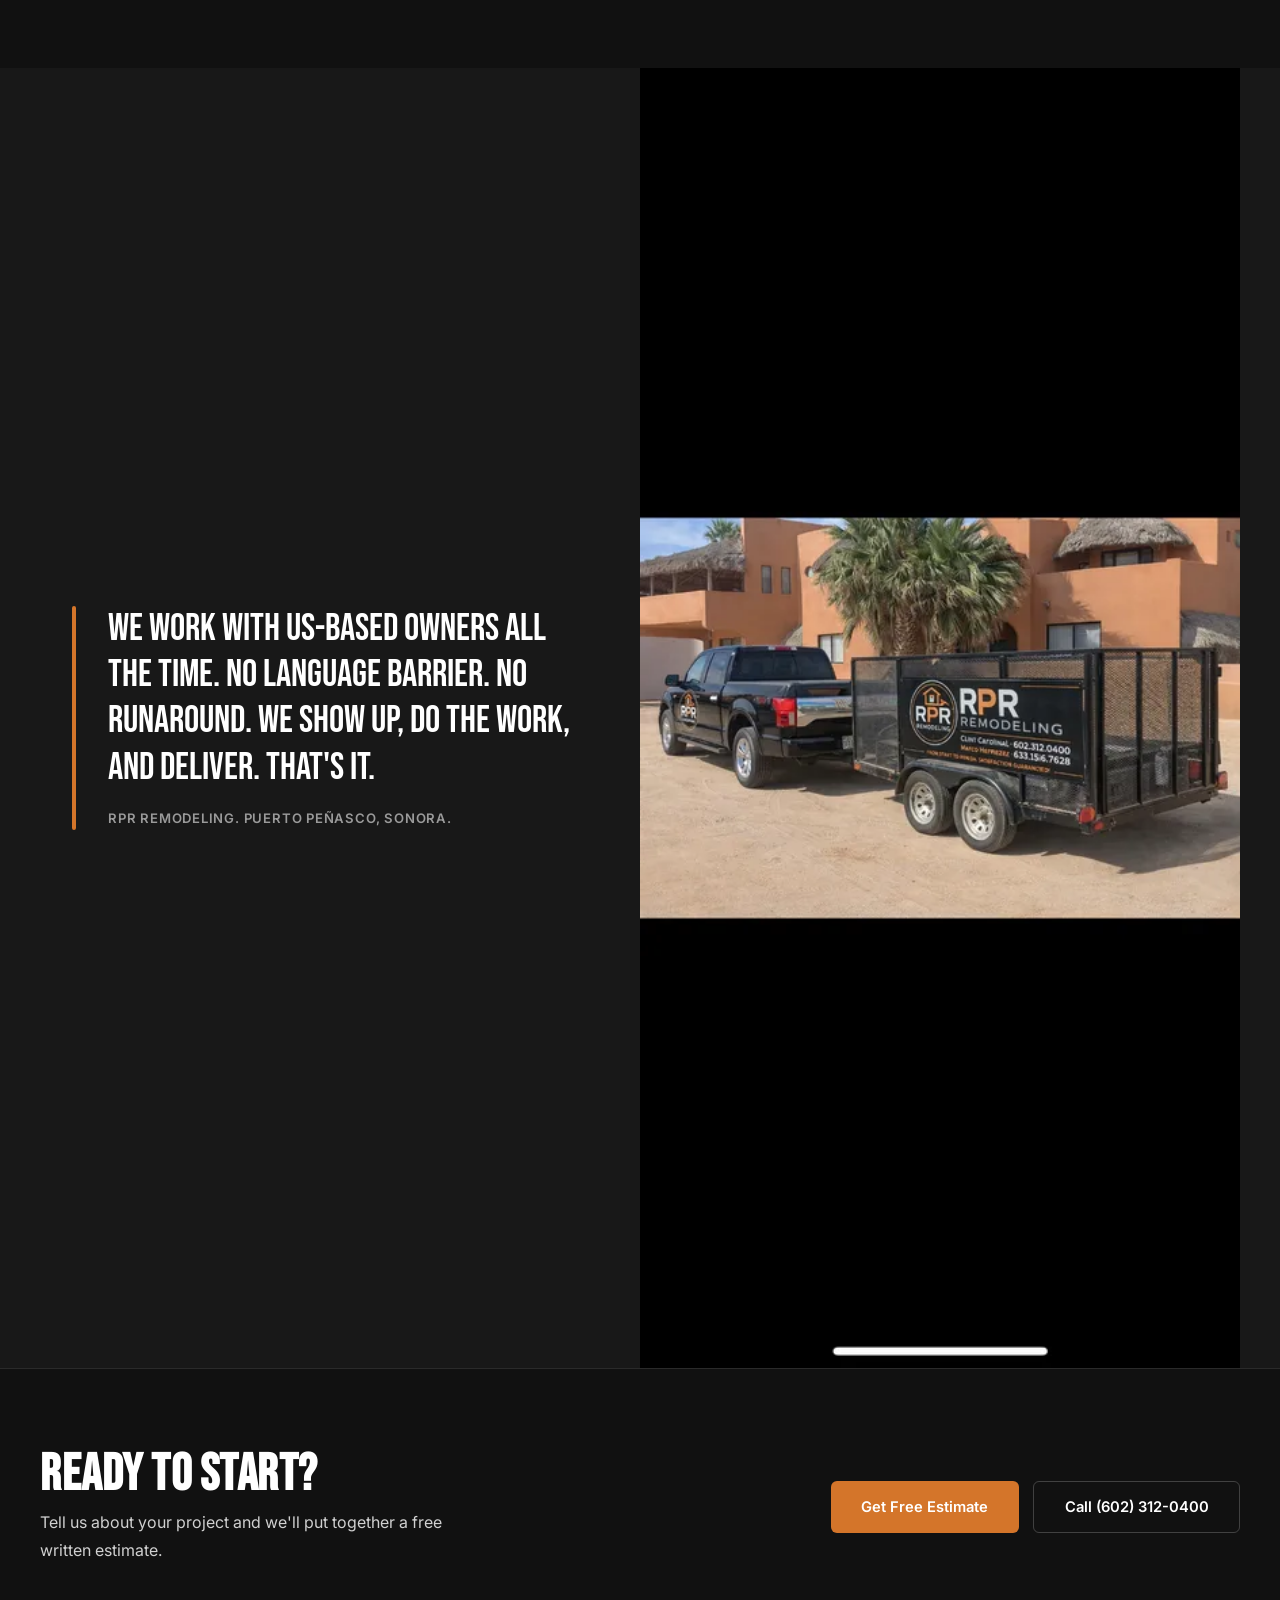
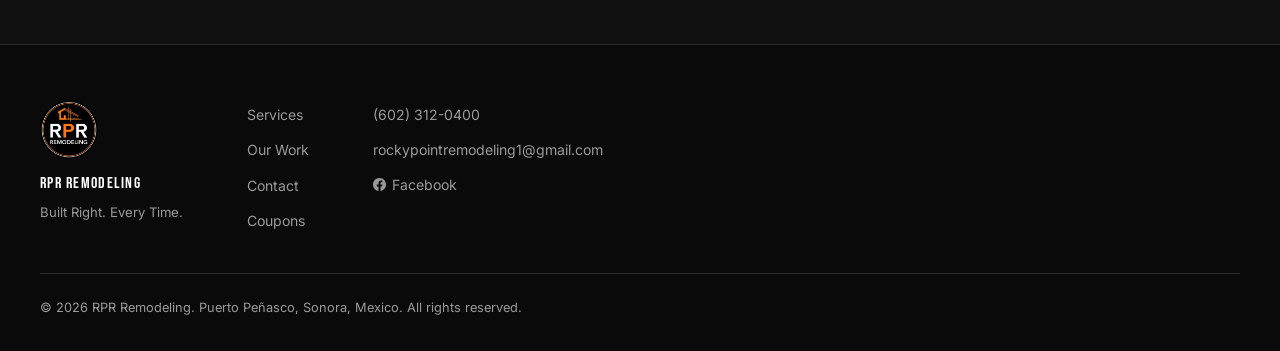
==== commit c2aaad2e: "Add Home nav link to desktop and mobile drawer on all pages Logo still links to index.html; Home lin" ====
--- a/index.html
+++ b/index.html
@@ -97,6 +97,7 @@
     </a>
     <div class="nav-right">
       <ul class="nav-links" role="list">
+        <li><a href="index.html" class="nav-active" data-en="Home" data-es="Inicio">Home</a></li>
         <li><a href="services.html" data-en="Services" data-es="Servicios">Services</a></li>
         <li><a href="gallery.html" data-en="Our Work" data-es="Nuestro Trabajo">Our Work</a></li>
         <li><a href="contact.html" data-en="Contact" data-es="Contacto">Contact</a></li>
@@ -115,6 +116,7 @@
 
   <div id="nav-drawer" class="nav-drawer" role="navigation" aria-label="Mobile menu">
     <ul>
+      <li><a href="index.html" data-en="Home" data-es="Inicio">Home</a></li>
       <li><a href="services.html" data-en="Services" data-es="Servicios">Services</a></li>
       <li><a href="gallery.html" data-en="Our Work" data-es="Nuestro Trabajo">Our Work</a></li>
       <li><a href="contact.html" data-en="Contact" data-es="Contacto">Contact</a></li>
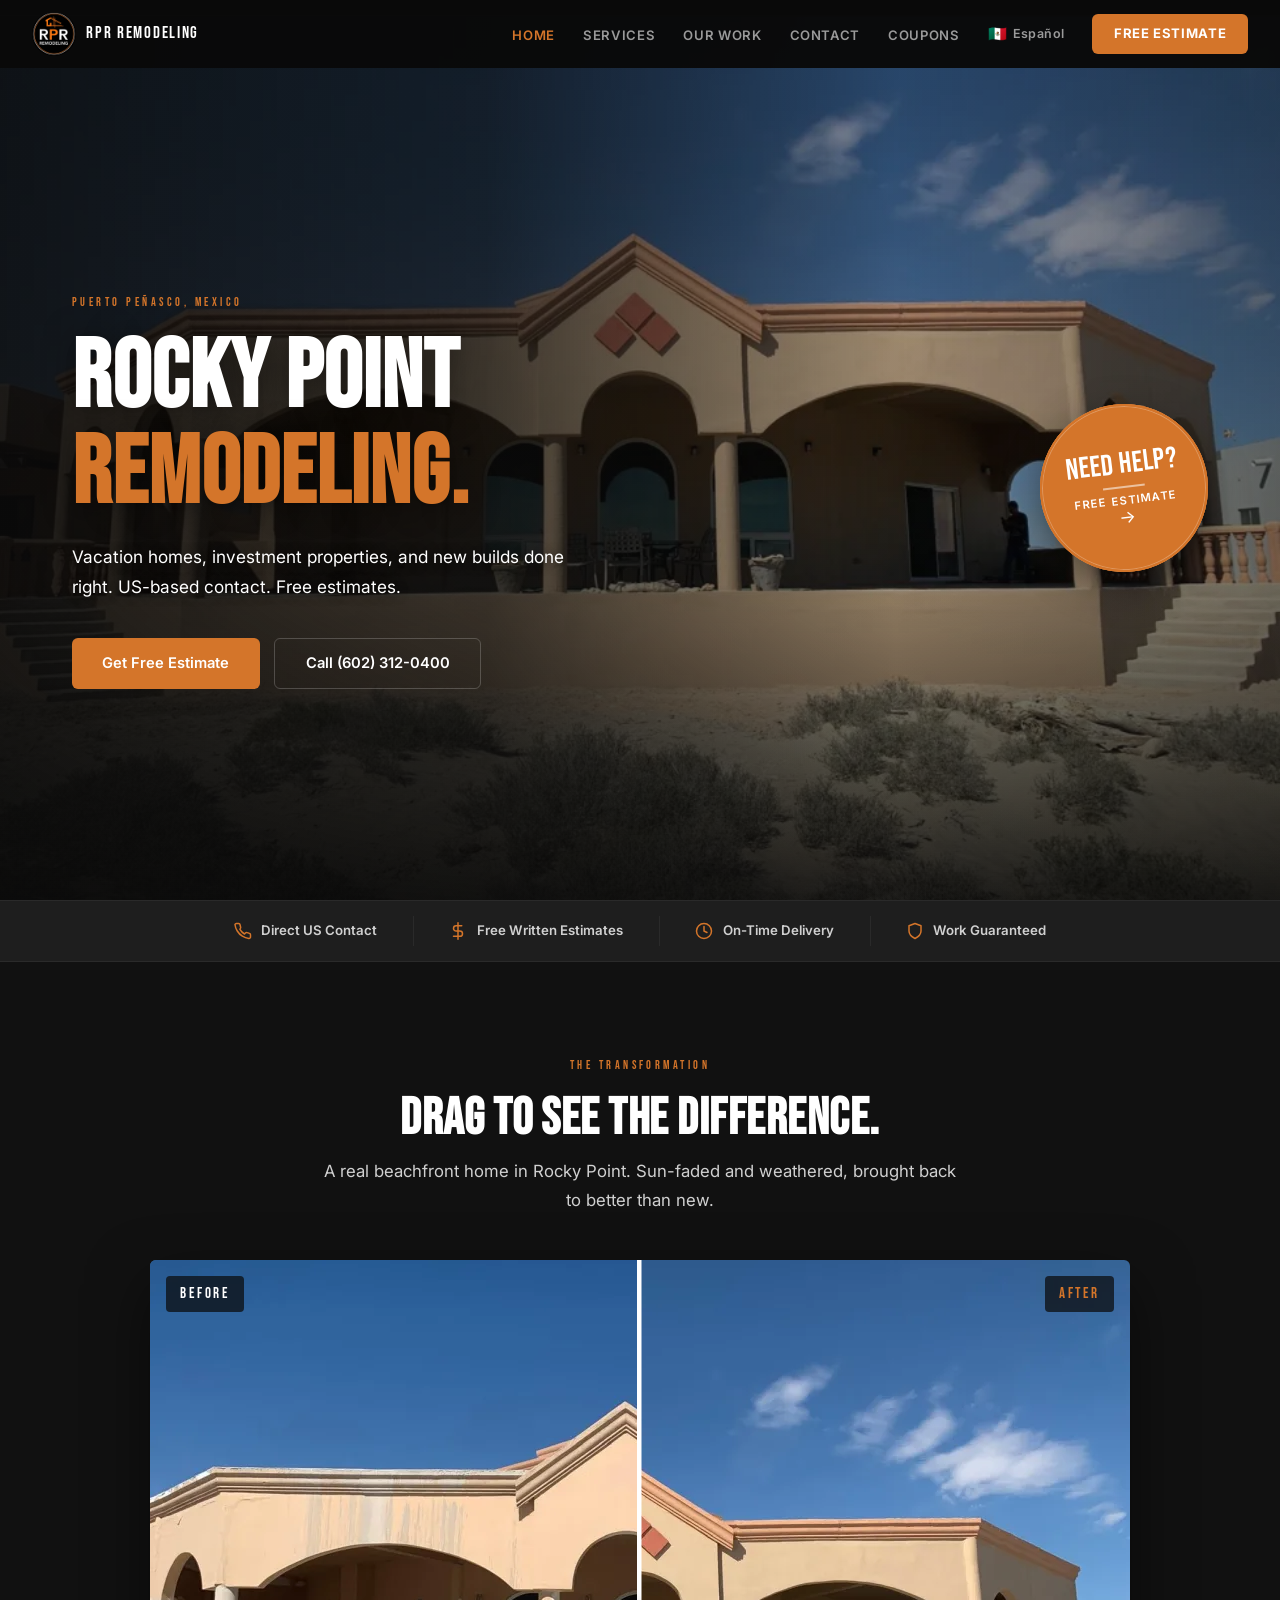
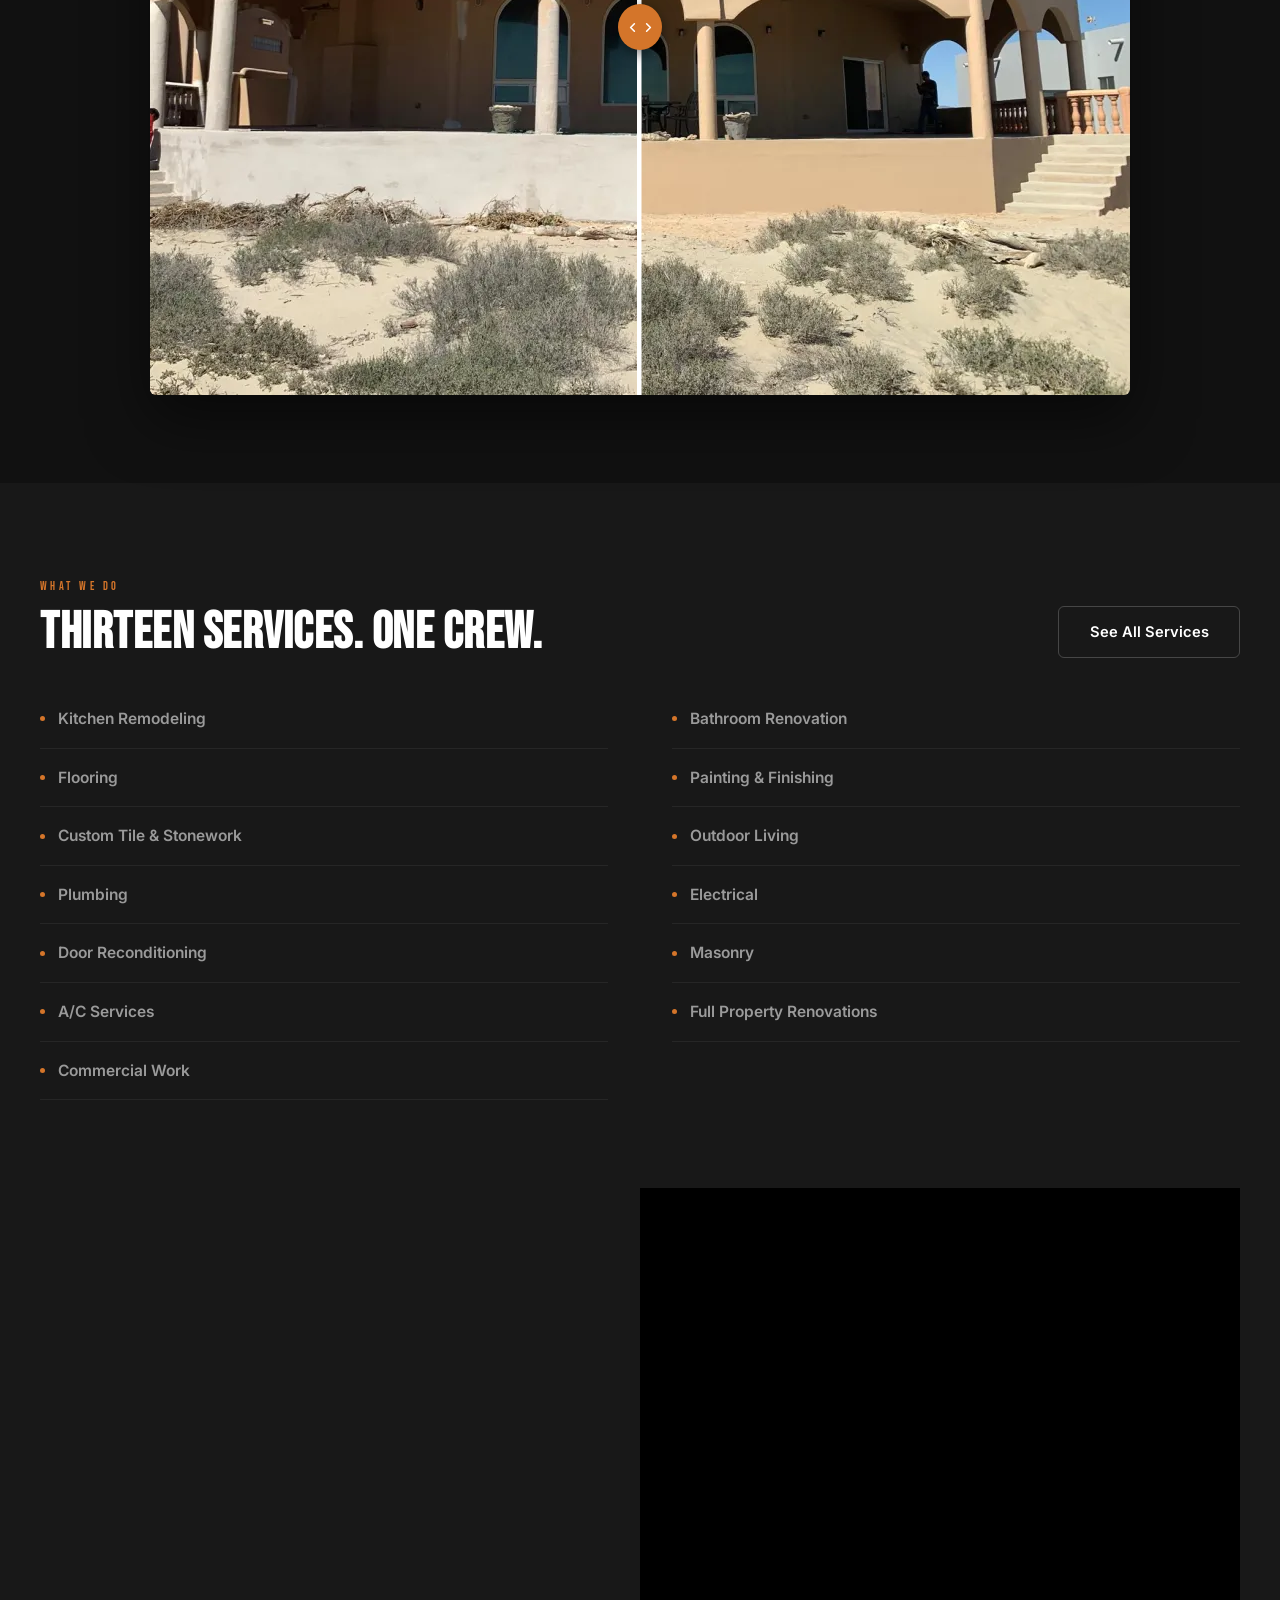
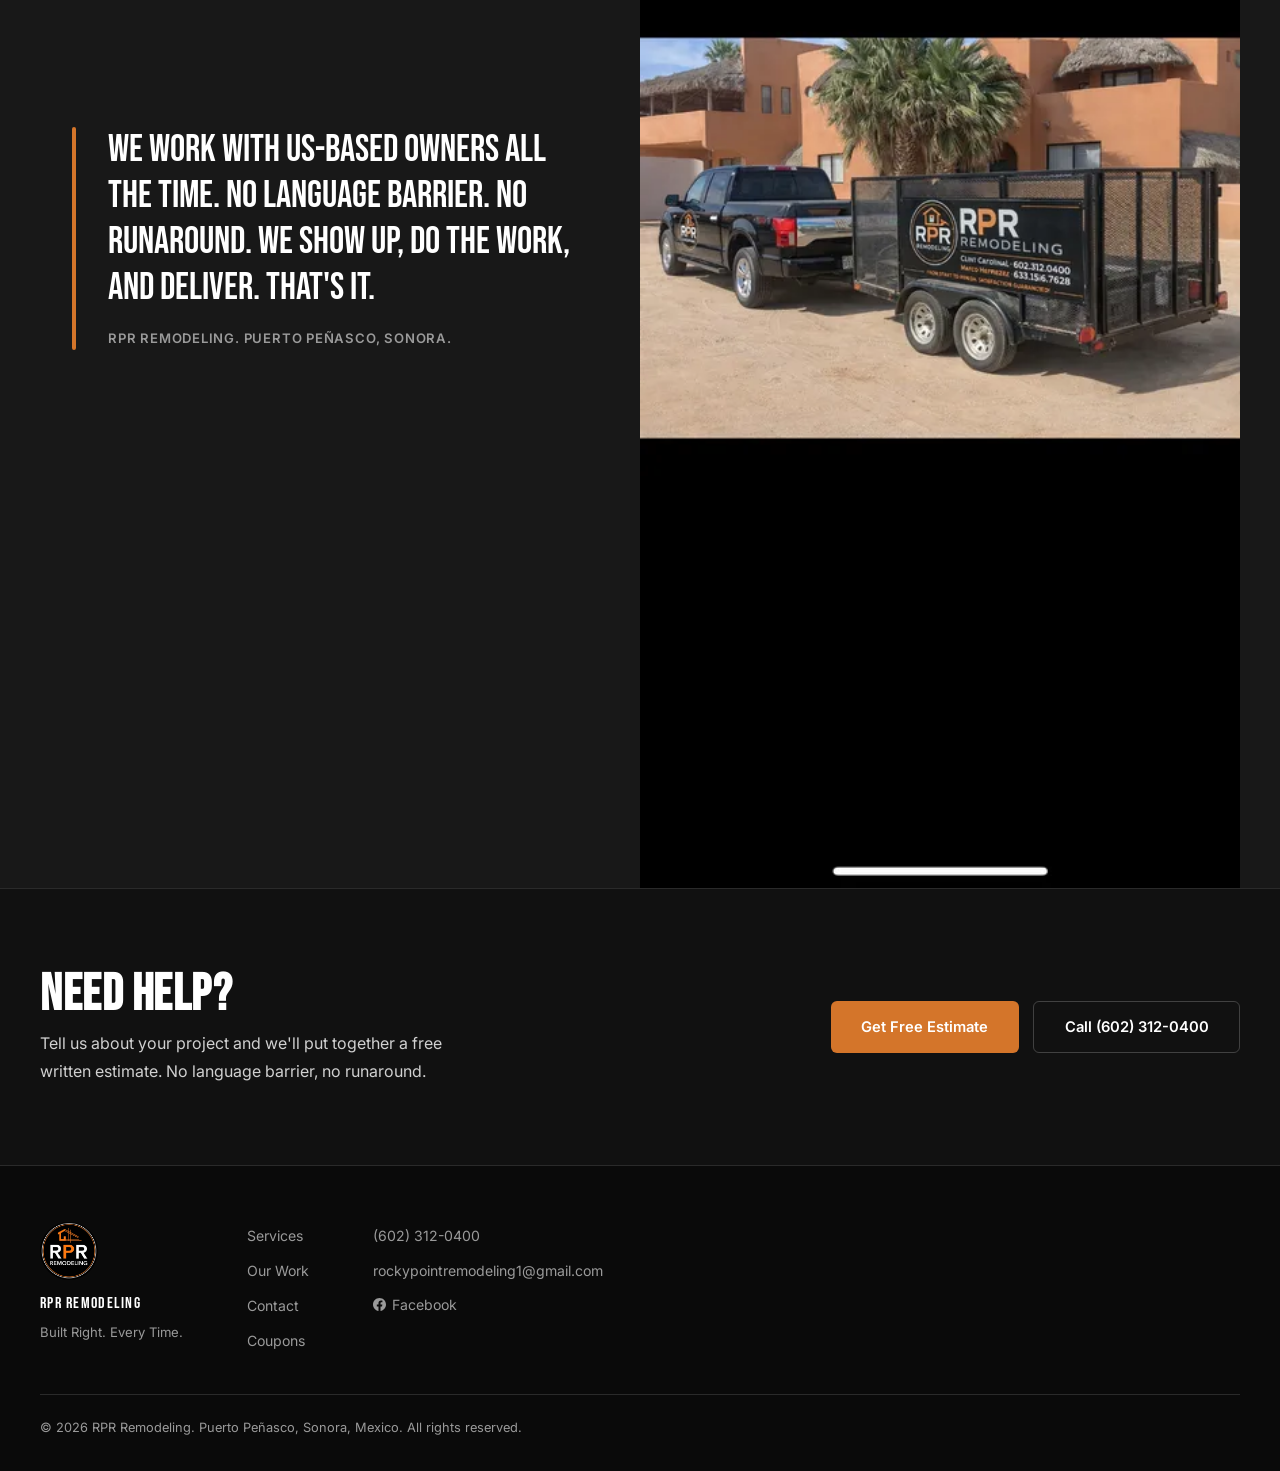
==== commit 8f10a9a2: "Hero glow-up: photo background, Need Help badge, before/after slider - Hero now uses the restored-ho" ====
--- a/index.html
+++ b/index.html
@@ -132,7 +132,10 @@
 
   <!-- HERO -->
   <section class="hero" id="hero" aria-label="RPR Remodeling hero">
-    <div class="hero-glow" aria-hidden="true"></div>
+    <div class="hero-bg" aria-hidden="true">
+      <img src="assets/after.webp" alt="" class="hero-bg-img" fetchpriority="high" />
+    </div>
+    <div class="hero-overlay" aria-hidden="true"></div>
     <div class="hero-inner">
       <div class="hero-content">
         <span class="eyebrow"
@@ -155,14 +158,16 @@
              data-en="Call (602) 312-0400" data-es="Llamar al (602) 312-0400">Call (602) 312-0400</a>
         </div>
       </div>
-      <div class="hero-badge-wrap" aria-hidden="true">
-        <div class="hero-badge">
-          <picture>
-            <source type="image/webp" srcset="assets/logo.webp" />
-            <img src="assets/logo.png" alt="" class="hero-badge-img" width="220" height="220" />
-          </picture>
-        </div>
-      </div>
+      <a href="contact.html" class="need-help-badge" aria-label="Need help? Get a free estimate">
+        <span class="nhb-ring" aria-hidden="true"></span>
+        <span class="nhb-ring nhb-ring-2" aria-hidden="true"></span>
+        <span class="nhb-inner">
+          <span class="nhb-big" data-en="Need&nbsp;Help?" data-es="&iquest;Ayuda?">Need&nbsp;Help?</span>
+          <span class="nhb-rule" aria-hidden="true"></span>
+          <span class="nhb-small" data-en="Free Estimate" data-es="Cotizaci&oacute;n Gratis">Free Estimate</span>
+          <span class="nhb-arrow" aria-hidden="true">&rarr;</span>
+        </span>
+      </a>
     </div>
   </section>
 
@@ -186,8 +191,35 @@
     </div>
   </div>
 
+  <!-- BEFORE / AFTER SLIDER -->
+  <section class="section-wrap section-dark ba-section" aria-label="Before and after transformation">
+    <div class="section-inner">
+      <div class="ba-header">
+        <span class="eyebrow reveal" data-en="THE TRANSFORMATION" data-es="LA TRANSFORMACI&Oacute;N">THE TRANSFORMATION</span>
+        <h2 class="reveal" data-en="Drag to see the difference." data-es="Desliza para ver la diferencia.">Drag to see the difference.</h2>
+        <p class="ba-sub reveal" data-en="A real beachfront home in Rocky Point. Sun-faded and weathered, brought back to better than new." data-es="Una casa real frente al mar en Rocky Point. Desgastada por el sol, restaurada a mejor que nueva.">A real beachfront home in Rocky Point. Sun-faded and weathered, brought back to better than new.</p>
+      </div>
+
+      <div class="ba-slider reveal" id="baSlider" aria-label="Before and after slider. Use the slider or arrow keys to compare.">
+        <img class="ba-img ba-img-after" src="assets/after.webp" alt="Rocky Point beachfront home after RPR remodel: fresh stucco, finished balustrades, restored columns" draggable="false" />
+        <div class="ba-before-pane" id="baBeforePane">
+          <img class="ba-img ba-img-before" src="assets/before.webp" alt="Same Rocky Point home before remodel: faded, water-stained stucco and unfinished walls" draggable="false" />
+        </div>
+        <span class="ba-tag ba-tag-before" aria-hidden="true" data-en="Before" data-es="Antes">Before</span>
+        <span class="ba-tag ba-tag-after" aria-hidden="true" data-en="After" data-es="Despu&eacute;s">After</span>
+        <div class="ba-handle" id="baHandle" role="slider" tabindex="0" aria-valuemin="0" aria-valuemax="100" aria-valuenow="50" aria-label="Reveal before or after photo">
+          <span class="ba-line" aria-hidden="true"></span>
+          <span class="ba-grip" aria-hidden="true">
+            <svg viewBox="0 0 24 24" fill="none" stroke="currentColor" stroke-width="2.5" stroke-linecap="round" stroke-linejoin="round"><polyline points="15 18 9 12 15 6"/></svg>
+            <svg viewBox="0 0 24 24" fill="none" stroke="currentColor" stroke-width="2.5" stroke-linecap="round" stroke-linejoin="round"><polyline points="9 18 15 12 9 6"/></svg>
+          </span>
+        </div>
+      </div>
+    </div>
+  </section>
+
   <!-- SERVICES TEASER -->
-  <section class="section-wrap section-dark" aria-label="Services overview">
+  <section class="section-wrap section-alt" aria-label="Services overview">
     <div class="section-inner">
       <div class="svc-teaser-header">
         <div>
@@ -246,10 +278,10 @@
     <div class="section-inner">
       <div class="hcs-inner reveal">
         <div class="hcs-text">
-          <h2 data-en="Ready to start?" data-es="&iquest;Listo para empezar?">Ready to start?</h2>
-          <p data-en="Tell us about your project and we'll put together a free written estimate."
-             data-es="Cu&eacute;ntanos sobre tu proyecto y te preparamos una cotizaci&oacute;n escrita gratis.">
-            Tell us about your project and we'll put together a free written estimate.
+          <h2 data-en="Need Help?" data-es="&iquest;Necesitas Ayuda?">Need Help?</h2>
+          <p data-en="Tell us about your project and we'll put together a free written estimate. No language barrier, no runaround."
+             data-es="Cu&eacute;ntanos sobre tu proyecto y te preparamos una cotizaci&oacute;n escrita gratis. Sin barrera de idioma, sin rodeos.">
+            Tell us about your project and we'll put together a free written estimate. No language barrier, no runaround.
           </p>
         </div>
         <div class="hcs-actions">
--- a/css/style.css
+++ b/css/style.css
@@ -279,22 +279,37 @@
   background: var(--black);
   overflow: hidden;
 }
-.hero-glow {
+.hero-bg {
   position: absolute;
-  top: -15%;
-  right: -8%;
-  width: 50%;
-  height: 75%;
-  background: radial-gradient(ellipse at center,
-    rgba(212,117,42,0.2) 0%,
-    rgba(212,117,42,0.06) 45%,
-    transparent 68%
-  );
+  inset: 0;
+  z-index: 0;
+}
+.hero-bg-img {
+  width: 100%;
+  height: 100%;
+  object-fit: cover;
+  object-position: center 60%;
+  animation: heroZoom 18s ease-out forwards;
+}
+@keyframes heroZoom {
+  from { transform: scale(1.08); }
+  to   { transform: scale(1); }
+}
+@media (prefers-reduced-motion: reduce) {
+  .hero-bg-img { animation: none; }
+}
+.hero-overlay {
+  position: absolute;
+  inset: 0;
+  z-index: 1;
+  background:
+    linear-gradient(90deg, rgba(10,10,10,0.92) 0%, rgba(10,10,10,0.78) 38%, rgba(10,10,10,0.35) 70%, rgba(10,10,10,0.55) 100%),
+    linear-gradient(0deg, rgba(10,10,10,0.85) 0%, transparent 35%);
   pointer-events: none;
 }
 .hero-inner {
   position: relative;
-  z-index: 1;
+  z-index: 2;
   max-width: var(--max-w);
   margin: 0 auto;
   padding: calc(var(--nav-h) + 4.5rem) 2rem 4rem;
@@ -304,33 +319,174 @@
   gap: 4rem;
 }
 .hero-content { flex: 1; min-width: 0; }
-.hero h1 { margin: 0.5rem 0 1.2rem; }
+.hero h1 { margin: 0.5rem 0 1.2rem; text-shadow: 0 2px 30px rgba(0,0,0,0.5); }
 .hero-sub {
   max-width: 500px;
   font-size: 1.08rem;
   margin-bottom: 2.2rem;
+  color: var(--white);
+  text-shadow: 0 1px 12px rgba(0,0,0,0.6);
 }
 .hero-ctas { display: flex; gap: 0.9rem; flex-wrap: wrap; }
 
-.hero-badge-wrap {
+/* ===== NEED HELP? BADGE ===== */
+.need-help-badge {
   flex-shrink: 0;
+  position: relative;
+  width: 168px;
+  height: 168px;
+  border-radius: 50%;
+  background: var(--orange);
   display: flex;
   align-items: center;
   justify-content: center;
-}
-.hero-badge {
-  width: 220px;
-  height: 220px;
+  transform: rotate(-7deg);
+  box-shadow: 0 14px 40px rgba(0,0,0,0.45), inset 0 0 0 3px rgba(255,255,255,0.25);
+  transition: transform var(--t);
+}
+.need-help-badge:hover { transform: rotate(-7deg) scale(1.05); }
+.nhb-ring {
+  position: absolute;
+  inset: 0;
   border-radius: 50%;
+  border: 2px solid var(--orange);
+  animation: nhbPulse 2.6s ease-out infinite;
+}
+.nhb-ring-2 { animation-delay: 1.3s; }
+@keyframes nhbPulse {
+  0%   { transform: scale(1); opacity: 0.7; }
+  100% { transform: scale(1.6); opacity: 0; }
+}
+@media (prefers-reduced-motion: reduce) {
+  .nhb-ring { animation: none; display: none; }
+}
+.nhb-inner {
+  position: relative;
+  z-index: 1;
+  display: flex;
+  flex-direction: column;
+  align-items: center;
+  text-align: center;
+  line-height: 1;
+}
+.nhb-big {
+  font-family: var(--font-display);
+  font-size: 1.85rem;
+  color: var(--white);
+  letter-spacing: 0.01em;
+}
+.nhb-rule {
+  width: 42px;
+  height: 2px;
+  background: rgba(255,255,255,0.55);
+  margin: 0.4rem 0;
+}
+.nhb-small {
+  font-family: var(--font-body);
+  font-weight: 600;
+  font-size: 0.7rem;
+  letter-spacing: 0.12em;
+  text-transform: uppercase;
+  color: var(--white);
+}
+.nhb-arrow {
+  font-size: 1.1rem;
+  color: var(--white);
+  margin-top: 0.15rem;
+}
+
+/* ===== BEFORE / AFTER SLIDER ===== */
+.ba-header { text-align: center; max-width: 640px; margin: 0 auto 2.75rem; }
+.ba-header h2 { margin: 0.4rem 0 0.8rem; }
+.ba-sub { font-size: 1.05rem; }
+
+.ba-slider {
+  position: relative;
+  max-width: 980px;
+  margin: 0 auto;
+  aspect-ratio: 980 / 735;
+  border-radius: var(--radius);
   overflow: hidden;
-  box-shadow: 0 0 0 2px var(--orange), 0 0 50px rgba(212,117,42,0.25);
-  background: var(--dark-card);
-}
-.hero-badge-img {
+  user-select: none;
+  touch-action: pan-y;
+  box-shadow: 0 24px 60px rgba(0,0,0,0.5);
+  cursor: ew-resize;
+}
+.ba-img {
+  position: absolute;
+  inset: 0;
   width: 100%;
   height: 100%;
   object-fit: cover;
-}
+  pointer-events: none;
+}
+.ba-before-pane {
+  position: absolute;
+  top: 0;
+  left: 0;
+  height: 100%;
+  width: 50%;
+  overflow: hidden;
+  border-right: 3px solid var(--white);
+}
+.ba-before-pane .ba-img-before {
+  inset: 0 auto auto 0;
+  height: 100%;
+  width: auto;
+  max-width: none;
+}
+.ba-tag {
+  position: absolute;
+  top: 1rem;
+  z-index: 3;
+  font-family: var(--font-display);
+  font-size: 0.95rem;
+  letter-spacing: 0.18em;
+  padding: 0.35rem 0.9rem;
+  background: rgba(10,10,10,0.72);
+  color: var(--white);
+  border-radius: 4px;
+  pointer-events: none;
+}
+.ba-tag-before { left: 1rem; }
+.ba-tag-after { right: 1rem; color: var(--orange); }
+.ba-handle {
+  position: absolute;
+  top: 0;
+  left: 50%;
+  width: 44px;
+  height: 100%;
+  transform: translateX(-50%);
+  z-index: 4;
+  display: flex;
+  align-items: center;
+  justify-content: center;
+  cursor: ew-resize;
+}
+.ba-handle:focus-visible { outline: none; }
+.ba-handle:focus-visible .ba-grip { box-shadow: 0 0 0 3px var(--white), 0 0 0 6px var(--orange); }
+.ba-line {
+  position: absolute;
+  top: 0; bottom: 0;
+  left: 50%;
+  width: 3px;
+  transform: translateX(-50%);
+  background: var(--white);
+}
+.ba-grip {
+  position: relative;
+  width: 46px;
+  height: 46px;
+  border-radius: 50%;
+  background: var(--orange);
+  display: flex;
+  align-items: center;
+  justify-content: center;
+  gap: 1px;
+  color: var(--white);
+  box-shadow: 0 4px 14px rgba(0,0,0,0.5);
+}
+.ba-grip svg { width: 15px; height: 15px; }
 
 /* ===== STATS STRIP ===== */
 .stats-strip {
@@ -707,7 +863,17 @@
 @media (max-width: 1024px) {
   .services-grid { grid-template-columns: repeat(2, 1fr); }
   .gallery-grid  { grid-template-columns: repeat(2, 1fr); }
-  .hero-badge-wrap { display: none; }
+  .need-help-badge {
+    position: absolute;
+    top: calc(var(--nav-h) + 1rem);
+    right: 1.25rem;
+    width: 122px;
+    height: 122px;
+  }
+  .nhb-big { font-size: 1.3rem; }
+  .nhb-rule { width: 30px; margin: 0.3rem 0; }
+  .nhb-small { font-size: 0.6rem; }
+  .nhb-arrow { font-size: 0.9rem; }
   .hcs-inner { flex-direction: column; text-align: center; }
   .hcs-text p { max-width: 100%; }
   .hcs-actions { justify-content: center; }
@@ -725,6 +891,18 @@
   .hero h1 { font-size: clamp(2.8rem, 12vw, 4rem); }
   .hero-ctas { flex-direction: column; }
   .hero-ctas a { width: 100%; }
+  .need-help-badge {
+    width: 104px;
+    height: 104px;
+    top: calc(var(--nav-h) + 0.75rem);
+    right: 1rem;
+  }
+  .nhb-big { font-size: 1.1rem; }
+  .nhb-rule { width: 24px; margin: 0.25rem 0; }
+  .nhb-small { font-size: 0.52rem; letter-spacing: 0.08em; }
+  .nhb-arrow { display: none; }
+  .ba-tag { font-size: 0.78rem; letter-spacing: 0.12em; padding: 0.28rem 0.7rem; }
+  .ba-grip { width: 40px; height: 40px; }
 
   .svc-teaser-header { flex-direction: column; align-items: flex-start; gap: 1rem; }
   .services-list { grid-template-columns: 1fr; }
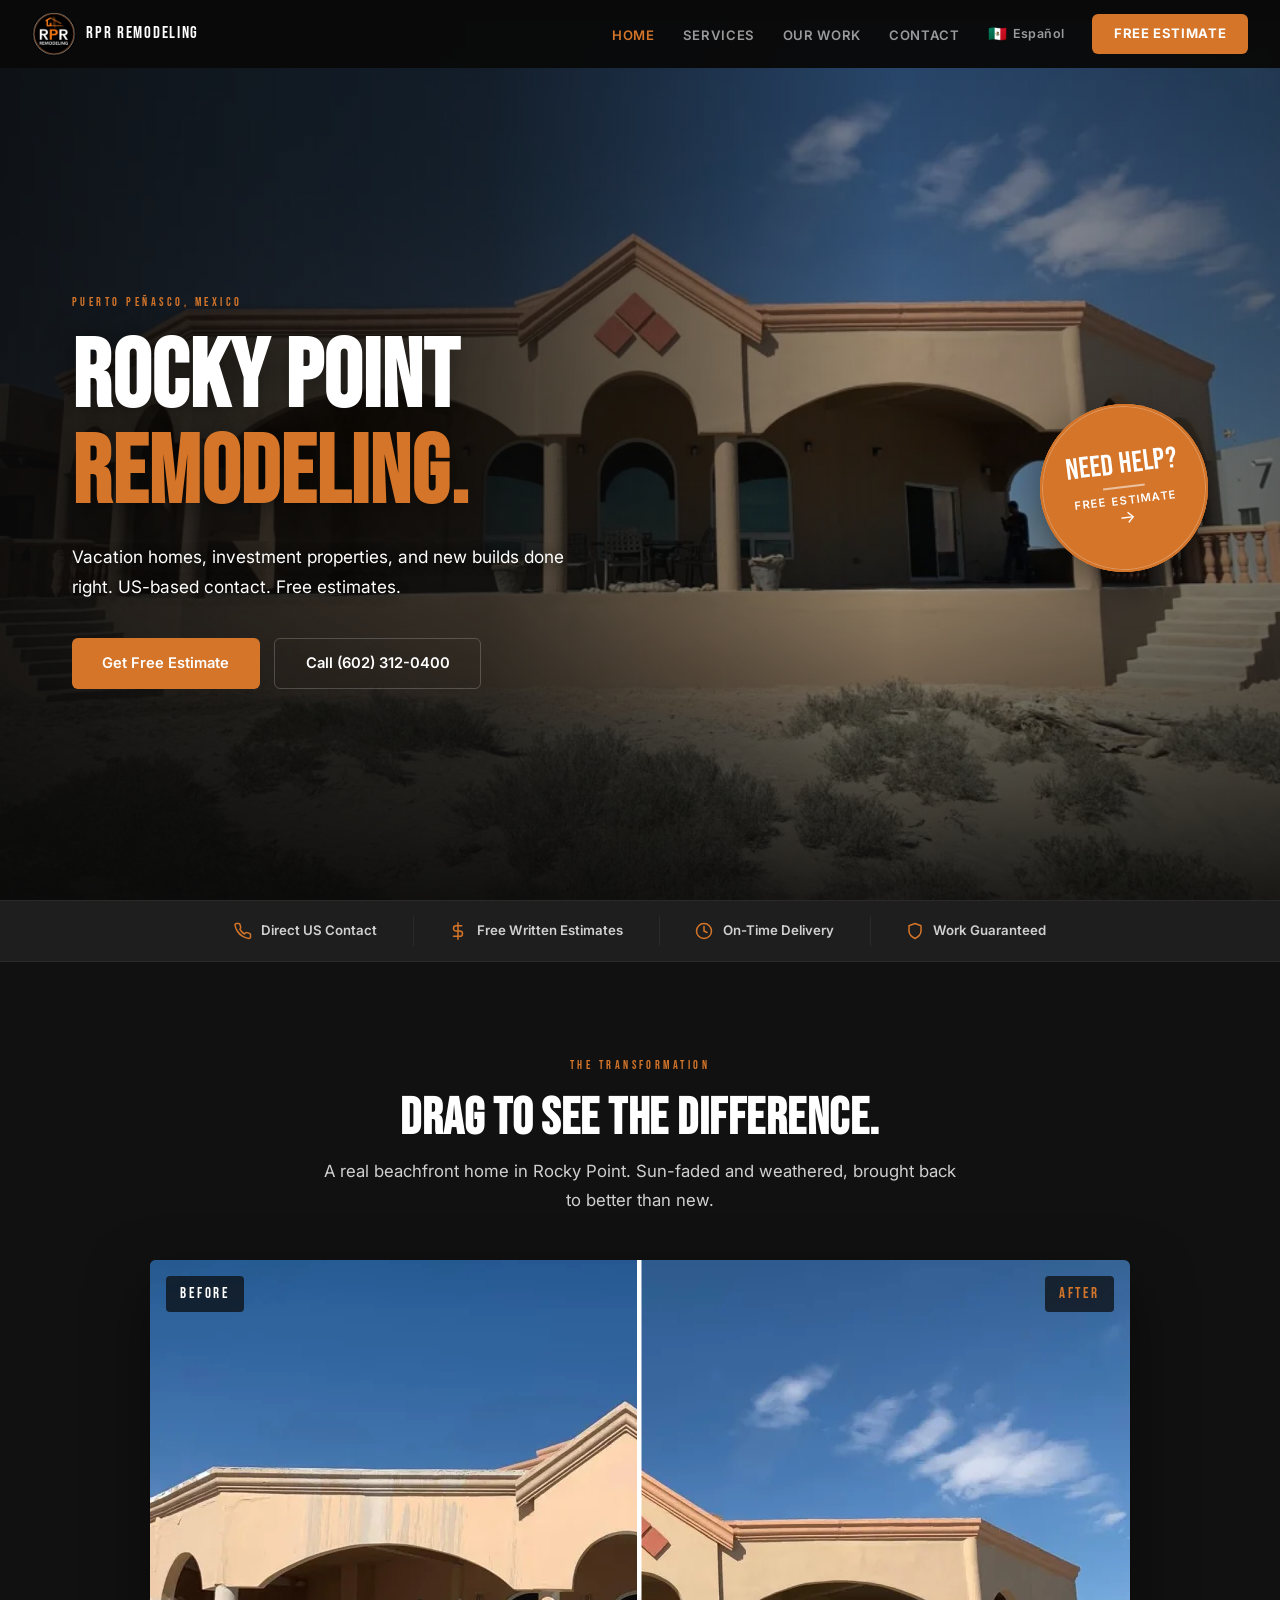
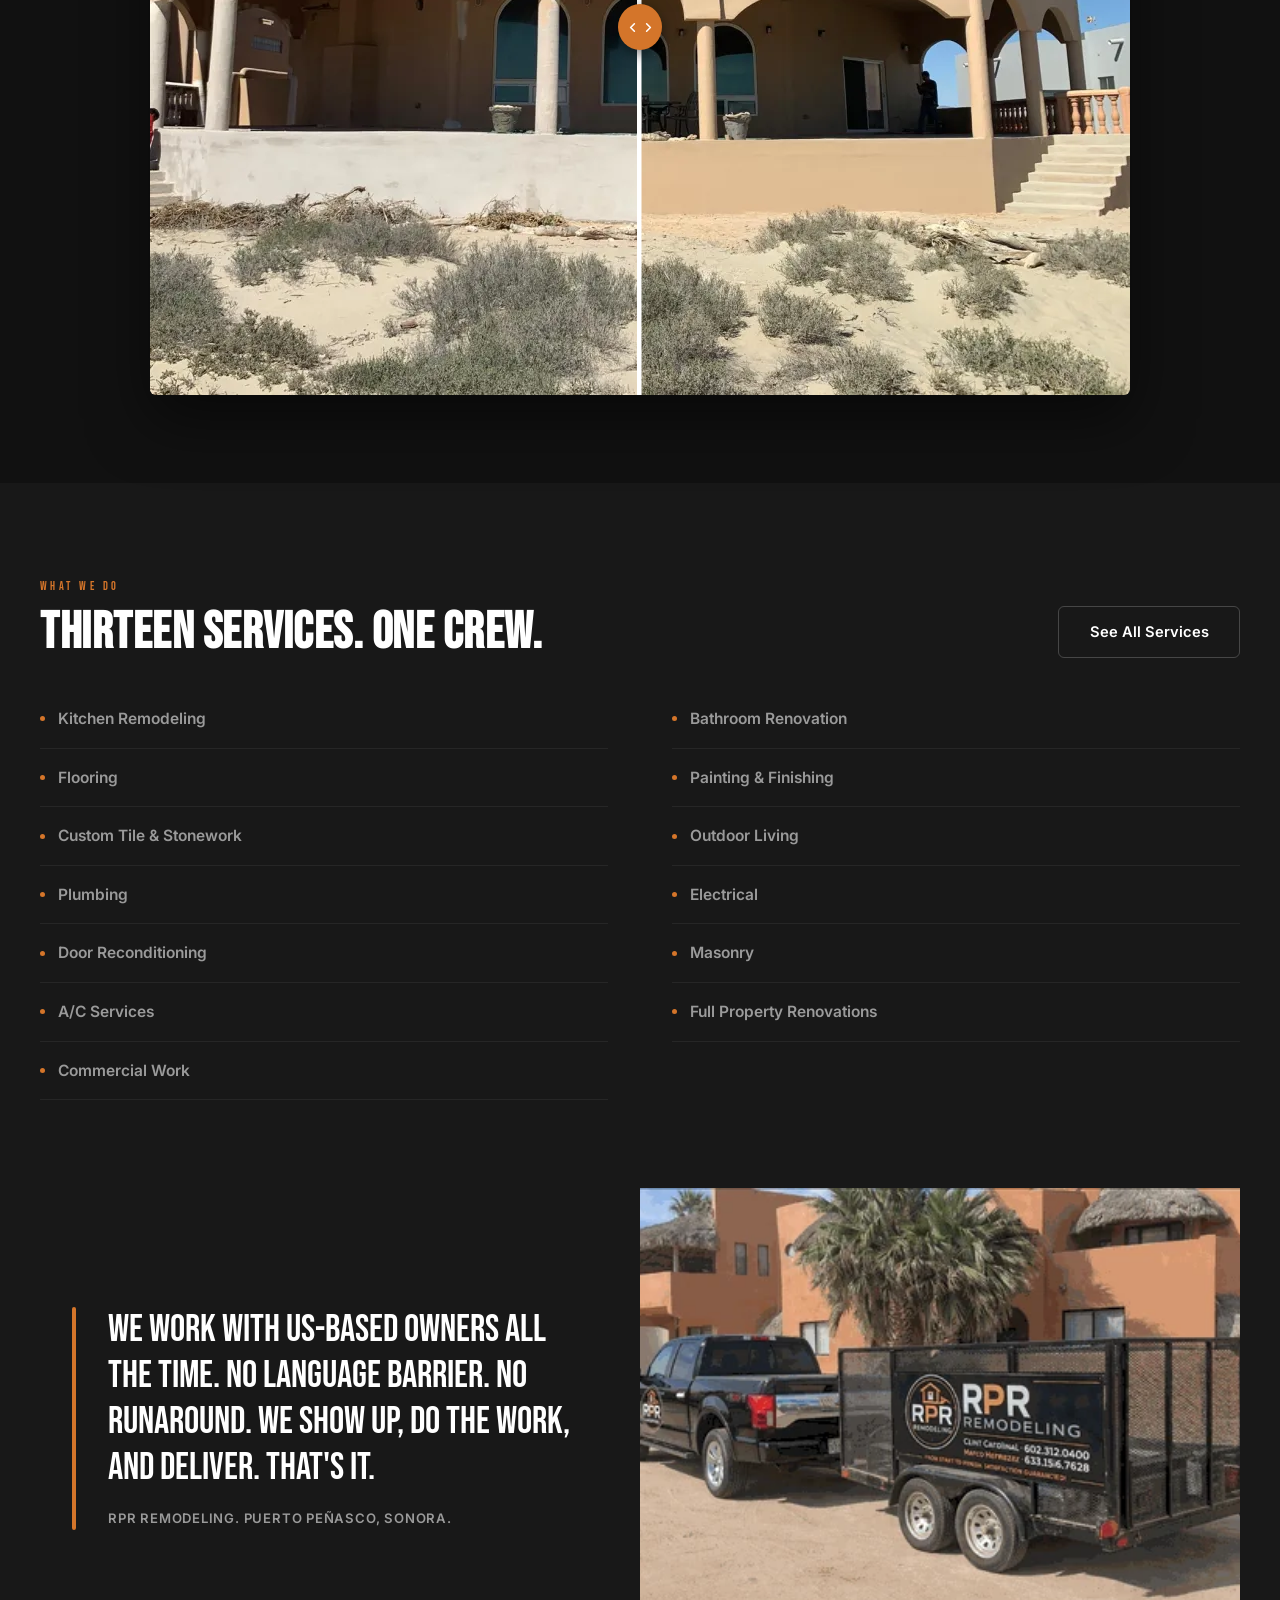
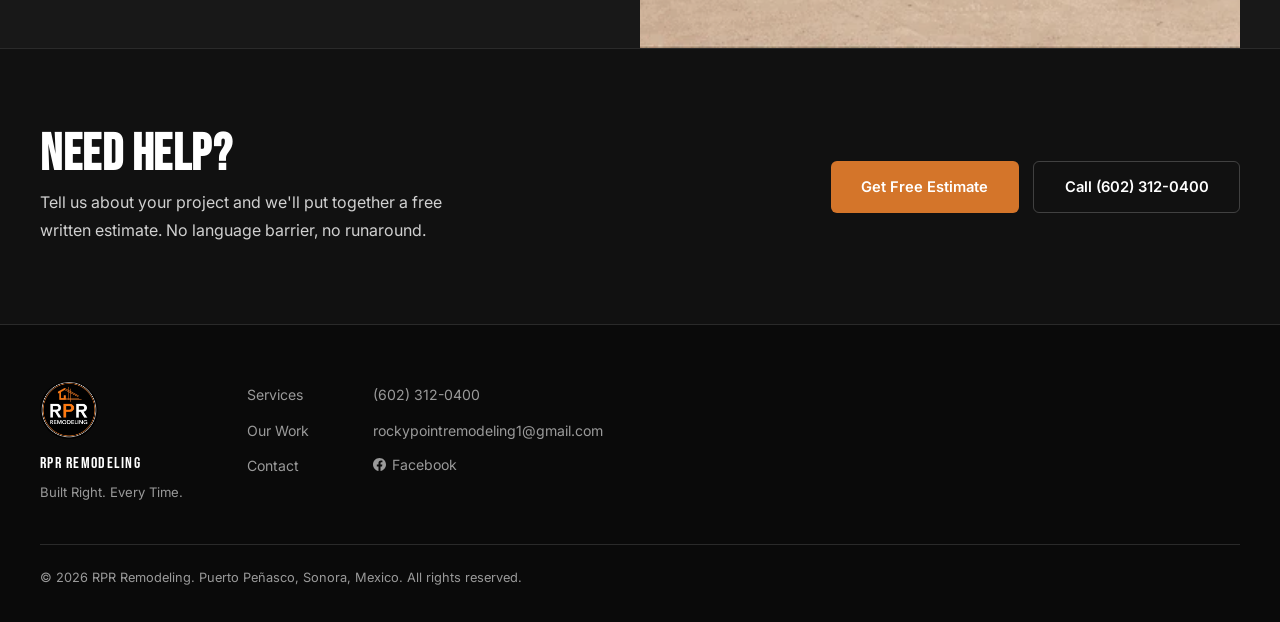
==== commit 32d7123b: "Crop black bands from statement truck photo; remove coupons page - truck.png/truck-hero.webp: croppe" ====
--- a/index.html
+++ b/index.html
@@ -4,7 +4,7 @@
   <meta charset="UTF-8" />
   <meta name="viewport" content="width=device-width, initial-scale=1.0" />
 
-  <title>RPR Remodeling | Rocky Point's Remodeling Crew</title>
+  <title>Rocky Point Remodeling Contractor | RPR Remodeling, Puerto Pe&ntilde;asco</title>
   <meta name="description" content="Rocky Point's remodeling crew for vacation homes, investment properties, and new builds in Puerto Penasco. US-based contact. Free estimates. Call (602) 312-0400." />
 
   <meta property="og:type" content="website" />
@@ -27,7 +27,7 @@
   <link rel="stylesheet" href="https://fonts.googleapis.com/css2?family=Bebas+Neue&family=Inter:wght@400;600&display=swap" media="print" onload="this.media='all'" />
   <noscript><link rel="stylesheet" href="https://fonts.googleapis.com/css2?family=Bebas+Neue&family=Inter:wght@400;600&display=swap" /></noscript>
 
-  <link rel="preload" as="image" href="assets/logo.webp" fetchpriority="high" type="image/webp" />
+  <link rel="preload" as="image" href="assets/after.webp" fetchpriority="high" type="image/webp" />
   <link rel="stylesheet" href="css/style.css" />
 
   <meta name="geo.region" content="MX-SON" />
@@ -101,7 +101,6 @@
         <li><a href="services.html" data-en="Services" data-es="Servicios">Services</a></li>
         <li><a href="gallery.html" data-en="Our Work" data-es="Nuestro Trabajo">Our Work</a></li>
         <li><a href="contact.html" data-en="Contact" data-es="Contacto">Contact</a></li>
-        <li><a href="coupons.html" data-en="Coupons" data-es="Cupones">Coupons</a></li>
       </ul>
       <button class="lang-toggle" aria-label="Cambiar a español" type="button">
         <span class="lt-flag">&#x1F1F2;&#x1F1FD;</span>
@@ -120,7 +119,6 @@
       <li><a href="services.html" data-en="Services" data-es="Servicios">Services</a></li>
       <li><a href="gallery.html" data-en="Our Work" data-es="Nuestro Trabajo">Our Work</a></li>
       <li><a href="contact.html" data-en="Contact" data-es="Contacto">Contact</a></li>
-      <li><a href="coupons.html" data-en="Coupons" data-es="Cupones">Coupons</a></li>
     </ul>
     <a href="contact.html" class="drawer-cta" data-en="Get Free Estimate" data-es="Cotización Gratis">Get Free Estimate</a>
     <a href="tel:+16023120400" class="drawer-phone">(602) 312-0400</a>
@@ -133,7 +131,7 @@
   <!-- HERO -->
   <section class="hero" id="hero" aria-label="RPR Remodeling hero">
     <div class="hero-bg" aria-hidden="true">
-      <img src="assets/after.webp" alt="" class="hero-bg-img" fetchpriority="high" />
+      <img src="assets/after.webp" alt="" class="hero-bg-img" width="980" height="735" fetchpriority="high" decoding="async" />
     </div>
     <div class="hero-overlay" aria-hidden="true"></div>
     <div class="hero-inner">
@@ -201,9 +199,9 @@
       </div>
 
       <div class="ba-slider reveal" id="baSlider" aria-label="Before and after slider. Use the slider or arrow keys to compare.">
-        <img class="ba-img ba-img-after" src="assets/after.webp" alt="Rocky Point beachfront home after RPR remodel: fresh stucco, finished balustrades, restored columns" draggable="false" />
+        <img class="ba-img ba-img-after" src="assets/after.webp" width="980" height="735" alt="Rocky Point beachfront home after RPR remodel: fresh stucco, finished balustrades, restored columns" draggable="false" loading="lazy" decoding="async" />
         <div class="ba-before-pane" id="baBeforePane">
-          <img class="ba-img ba-img-before" src="assets/before.webp" alt="Same Rocky Point home before remodel: faded, water-stained stucco and unfinished walls" draggable="false" />
+          <img class="ba-img ba-img-before" src="assets/before.webp" width="980" height="735" alt="Same Rocky Point home before remodel: faded, water-stained stucco and unfinished walls" draggable="false" loading="lazy" decoding="async" />
         </div>
         <span class="ba-tag ba-tag-before" aria-hidden="true" data-en="Before" data-es="Antes">Before</span>
         <span class="ba-tag ba-tag-after" aria-hidden="true" data-en="After" data-es="Despu&eacute;s">After</span>
@@ -310,7 +308,6 @@
           <li><a href="services.html" data-en="Services" data-es="Servicios">Services</a></li>
           <li><a href="gallery.html" data-en="Our Work" data-es="Nuestro Trabajo">Our Work</a></li>
           <li><a href="contact.html" data-en="Contact" data-es="Contacto">Contact</a></li>
-          <li><a href="coupons.html" data-en="Coupons" data-es="Cupones">Coupons</a></li>
         </ul>
         <ul role="list">
           <li><a href="tel:+16023120400">(602) 312-0400</a></li>
--- a/css/style.css
+++ b/css/style.css
@@ -943,129 +943,3 @@
   .page-cta-btns { flex-direction: column; }
   .hero h1 { font-size: clamp(2.5rem, 13vw, 3.2rem); }
 }
-
-/* ── COUPONS ─────────────────────────────────────────────────── */
-.coupons-grid {
-  display: grid;
-  grid-template-columns: repeat(2, 1fr);
-  gap: 1.5rem;
-}
-
-.coupon-card {
-  background: var(--dark-alt);
-  border: 2px dashed var(--orange);
-  border-radius: var(--radius);
-  overflow: hidden;
-  display: flex;
-  flex-direction: column;
-  transition: border-color var(--t), transform var(--t);
-}
-.coupon-card:hover {
-  border-color: var(--orange-hover);
-  transform: translateY(-2px);
-}
-
-.coupon-header {
-  background: var(--orange);
-  padding: 1.1rem 1.5rem;
-  display: flex;
-  align-items: center;
-  gap: 0.75rem;
-}
-.coupon-headline {
-  font-family: var(--font-display);
-  font-size: 2.2rem;
-  color: var(--white);
-  line-height: 1;
-  letter-spacing: 0.04em;
-}
-.coupon-tag {
-  display: inline-block;
-  background: rgba(0,0,0,0.25);
-  color: var(--white);
-  font-size: 0.7rem;
-  font-weight: 700;
-  letter-spacing: 0.1em;
-  text-transform: uppercase;
-  padding: 0.25rem 0.55rem;
-  border-radius: 2px;
-  white-space: nowrap;
-}
-
-.coupon-body {
-  padding: 1.25rem 1.5rem 1.5rem;
-  flex: 1;
-  display: flex;
-  flex-direction: column;
-  gap: 0.6rem;
-}
-.coupon-title {
-  font-family: var(--font-display);
-  font-size: 1.25rem;
-  letter-spacing: 0.06em;
-  color: var(--white);
-}
-.coupon-desc {
-  font-size: 0.875rem;
-  color: var(--gray-light);
-  line-height: 1.65;
-}
-.coupon-terms {
-  font-size: 0.75rem;
-  color: var(--gray);
-  line-height: 1.5;
-  margin-top: auto;
-  padding-top: 0.85rem;
-  border-top: 1px solid var(--dark-border);
-}
-.coupon-notice {
-  font-size: 0.8rem;
-  color: var(--gray);
-  letter-spacing: 0.04em;
-  text-align: center;
-  margin-bottom: 1.75rem;
-  text-transform: uppercase;
-}
-
-.coupon-redeem {
-  display: inline-block;
-  margin-top: 0.9rem;
-  font-size: 0.8rem;
-  font-weight: 700;
-  color: var(--orange);
-  letter-spacing: 0.06em;
-  text-transform: uppercase;
-  transition: color var(--t);
-}
-.coupon-redeem:hover { color: var(--orange-hover); }
-
-.coupon-save-btn {
-  display: flex;
-  align-items: center;
-  gap: 0.4rem;
-  background: none;
-  border: 1px solid var(--dark-border);
-  color: var(--gray);
-  font-size: 0.75rem;
-  font-weight: 600;
-  letter-spacing: 0.05em;
-  text-transform: uppercase;
-  padding: 0.5rem 0.85rem;
-  border-radius: var(--radius);
-  cursor: pointer;
-  transition: color var(--t), border-color var(--t);
-  margin-top: 0.6rem;
-}
-.coupon-save-btn:hover {
-  color: var(--white);
-  border-color: var(--gray);
-}
-.coupon-save-btn:disabled { opacity: 0.5; cursor: default; }
-.coupon-save-btn svg { width: 13px; height: 13px; flex-shrink: 0; }
-
-@media (max-width: 768px) {
-  .coupons-grid { grid-template-columns: 1fr; }
-}
-@media (max-width: 480px) {
-  .coupon-headline { font-size: 1.8rem; }
-}
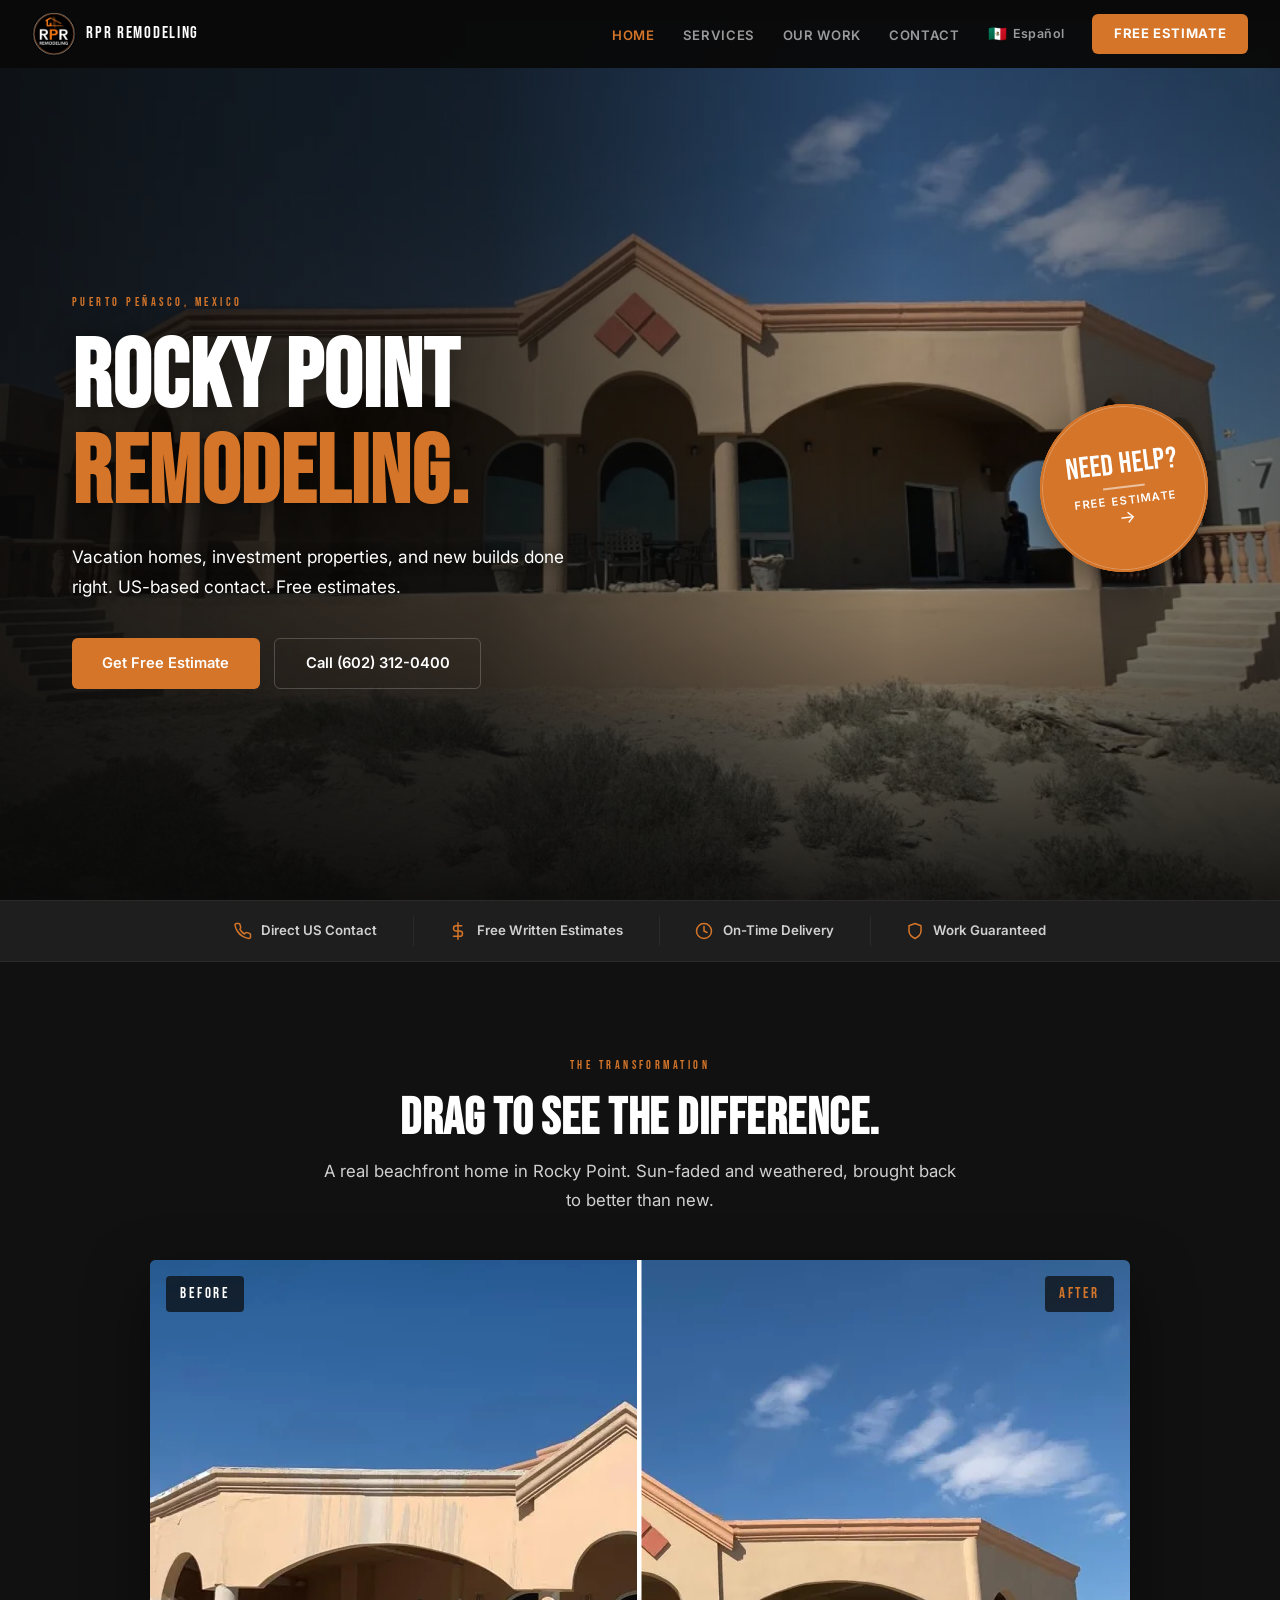
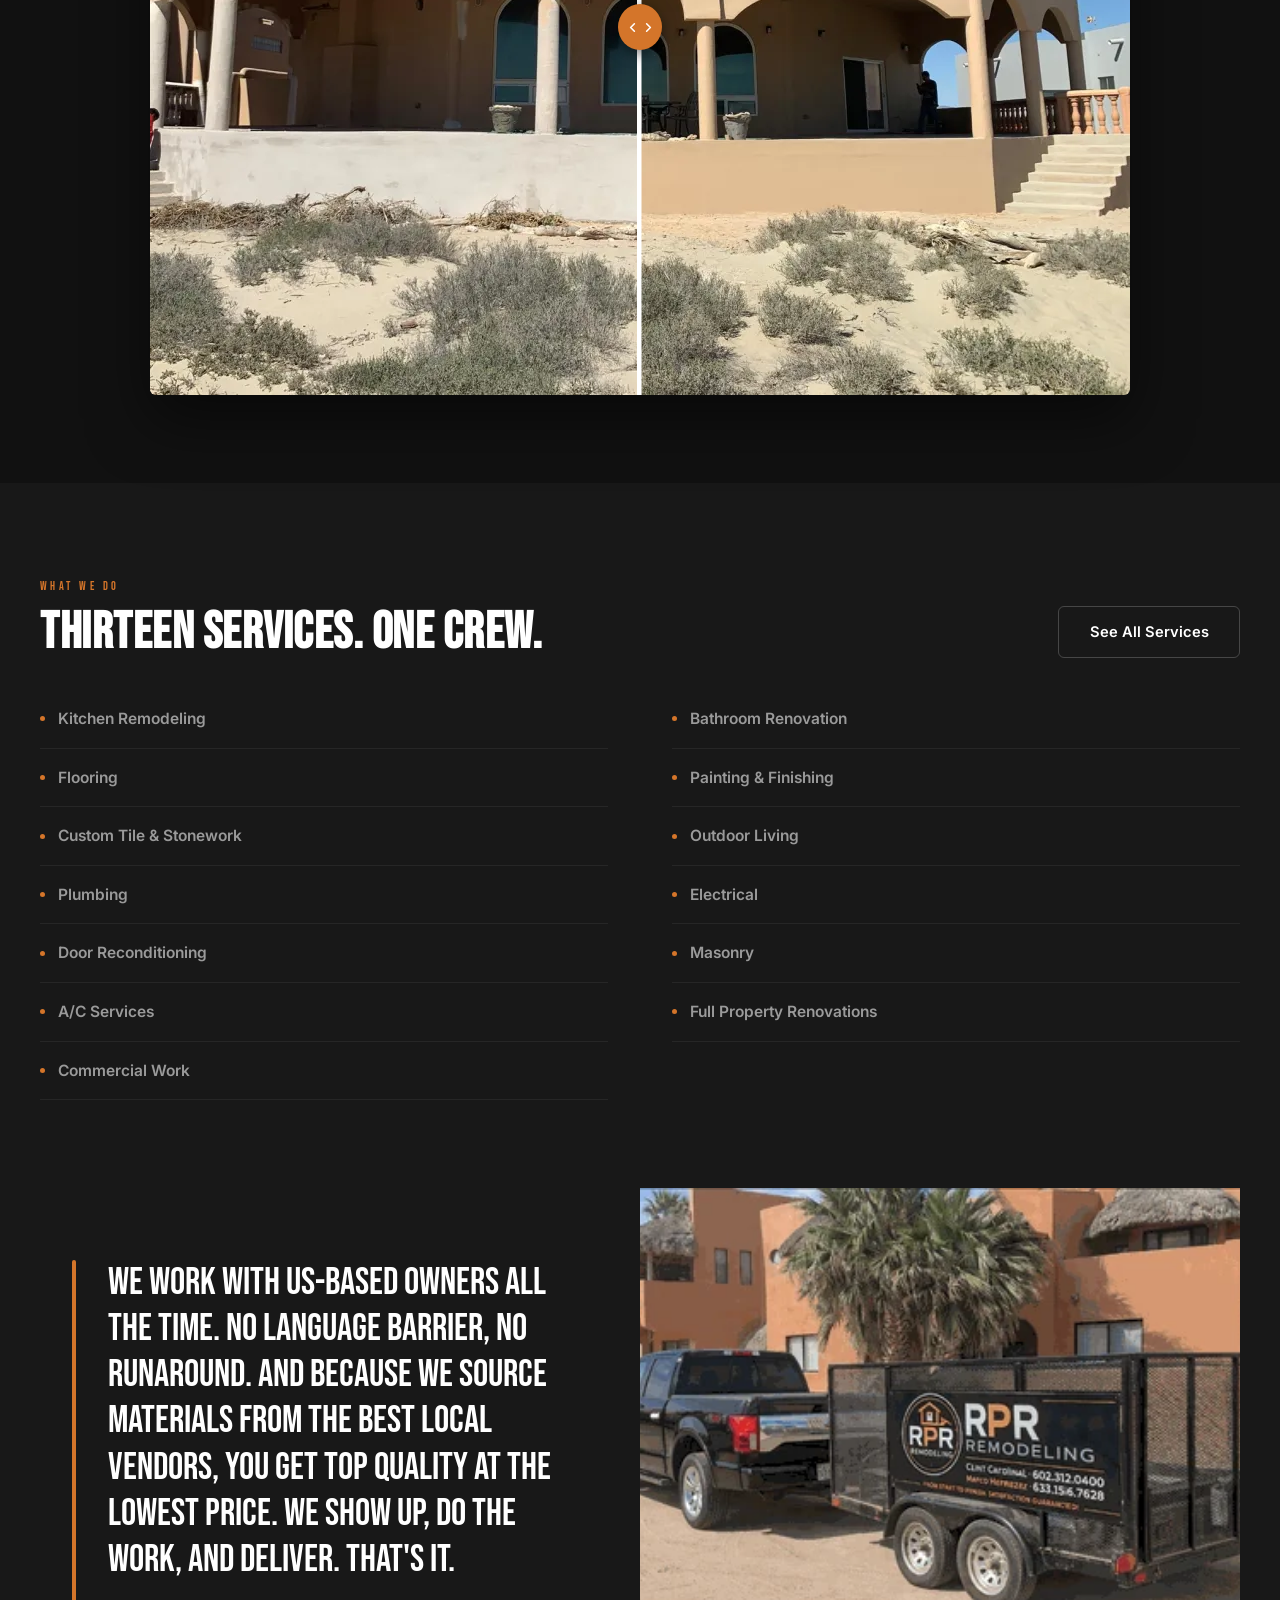
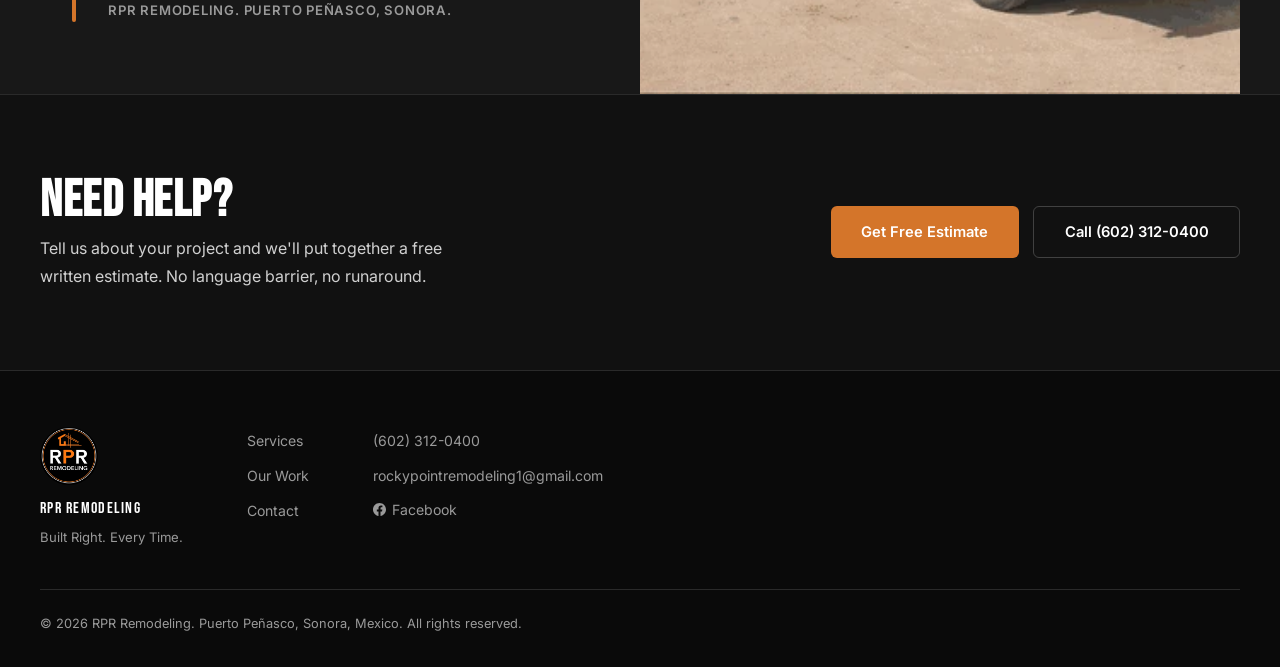
==== commit ed8dcbbe: "Add local-vendor / best-price message to statement quote EN + ES: weave in "source materials from th" ====
--- a/index.html
+++ b/index.html
@@ -252,9 +252,9 @@
           <div class="statement-bar" aria-hidden="true"></div>
           <div>
             <blockquote class="statement-quote"
-                        data-en="We work with US-based owners all the time. No language barrier. No runaround. We show up, do the work, and deliver. That's it."
-                        data-es="Trabajamos con propietarios en EE.UU. todo el tiempo. Sin barrera de idioma. Sin rodeos. Llegamos, hacemos el trabajo y lo entregamos. Punto.">
-              We work with US-based owners all the time. No language barrier. No runaround. We show up, do the work, and deliver. That's it.
+                        data-en="We work with US-based owners all the time. No language barrier, no runaround. And because we source materials from the best local vendors, you get top quality at the lowest price. We show up, do the work, and deliver. That's it."
+                        data-es="Trabajamos con propietarios en EE.UU. todo el tiempo. Sin barrera de idioma, sin rodeos. Y como conseguimos los materiales con los mejores proveedores locales, obtienes la mejor calidad al precio m&aacute;s bajo. Llegamos, hacemos el trabajo y lo entregamos. Punto.">
+              We work with US-based owners all the time. No language barrier, no runaround. And because we source materials from the best local vendors, you get top quality at the lowest price. We show up, do the work, and deliver. That's it.
             </blockquote>
             <p class="statement-from"
                data-en="RPR Remodeling. Puerto Pe&ntilde;asco, Sonora."
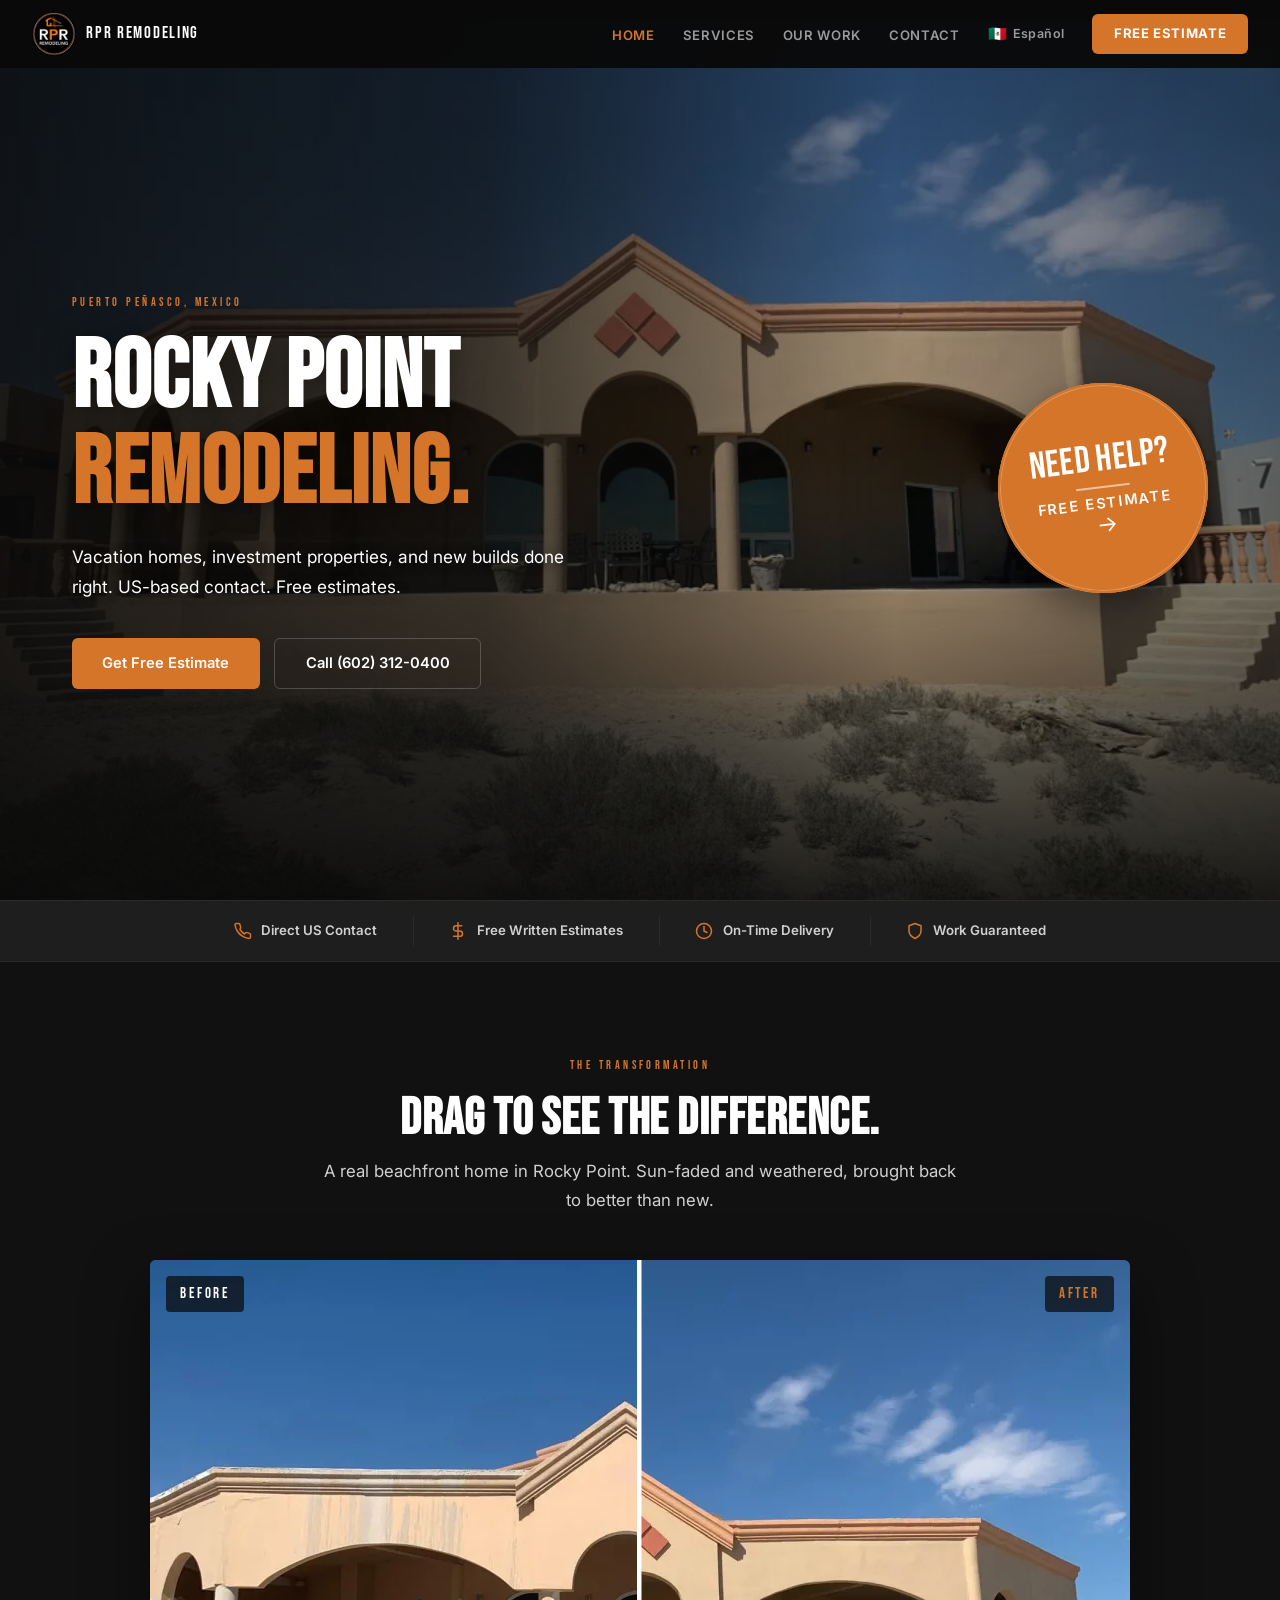
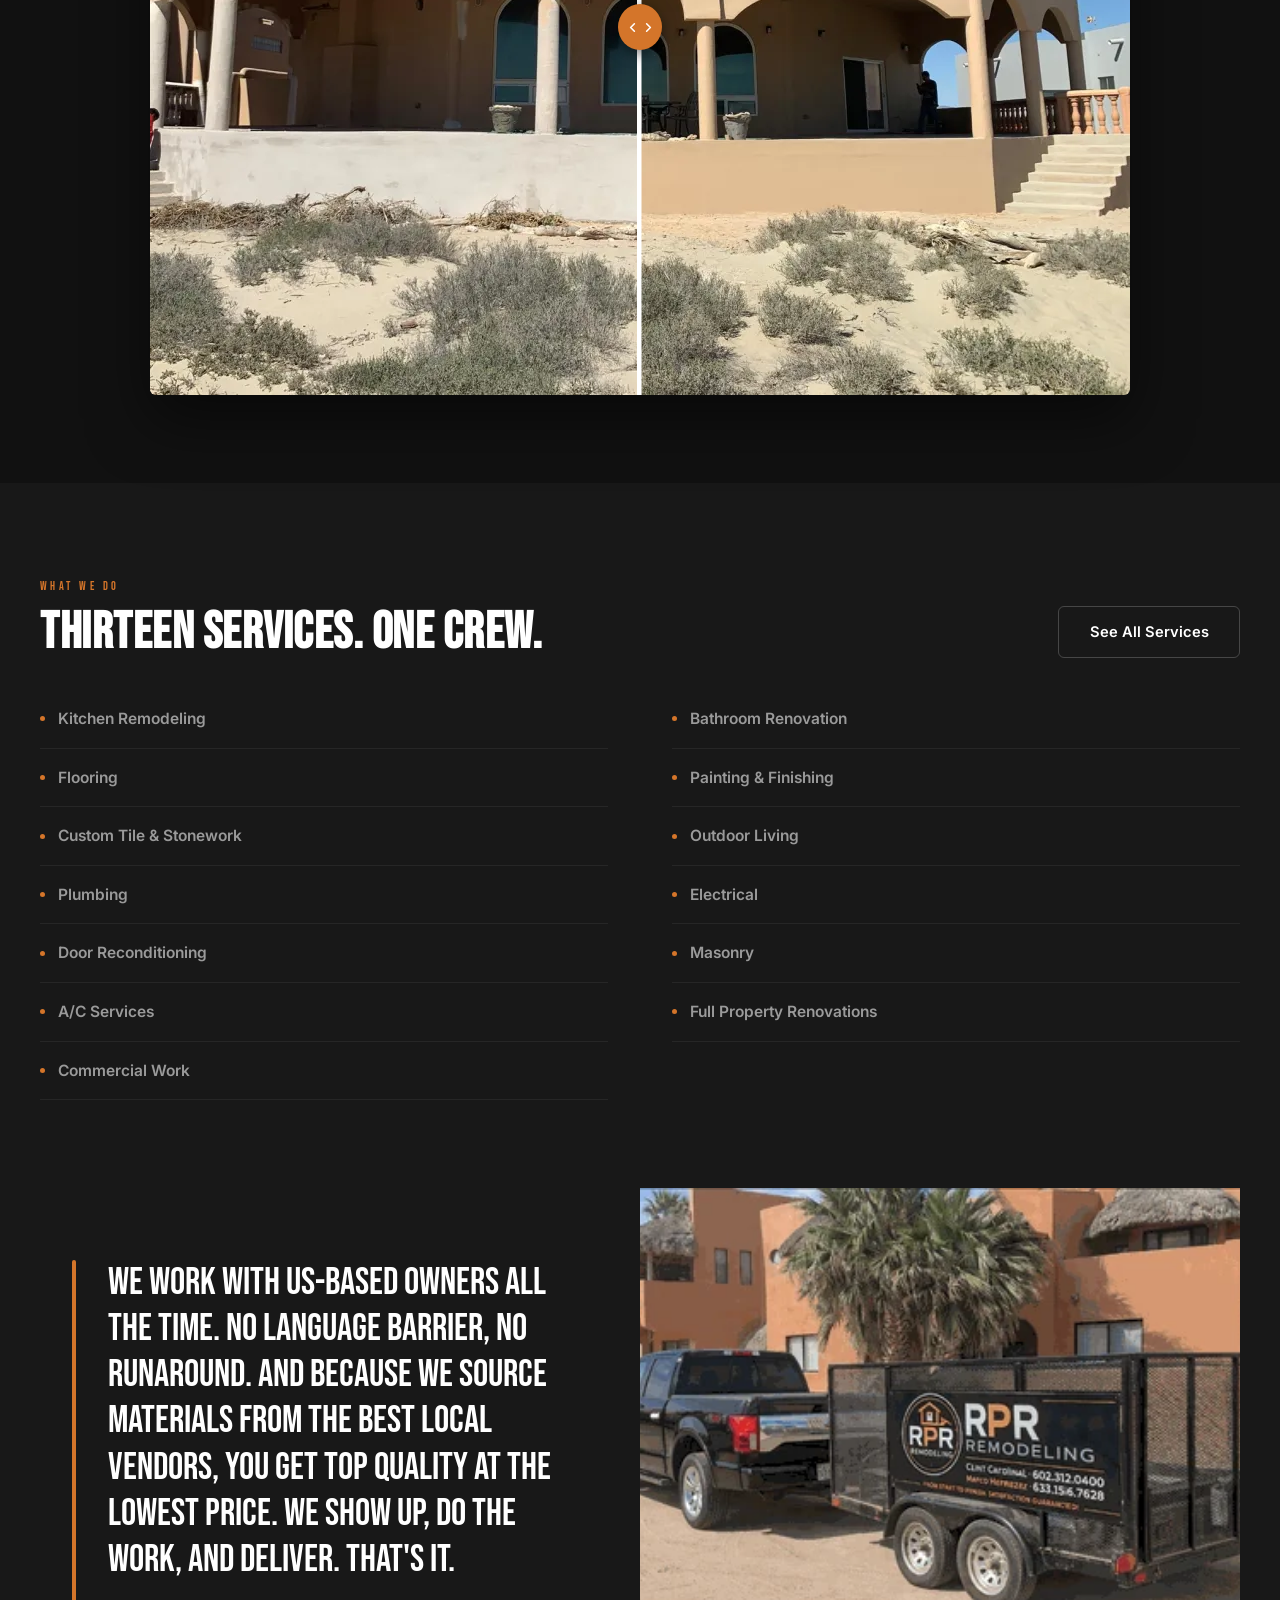
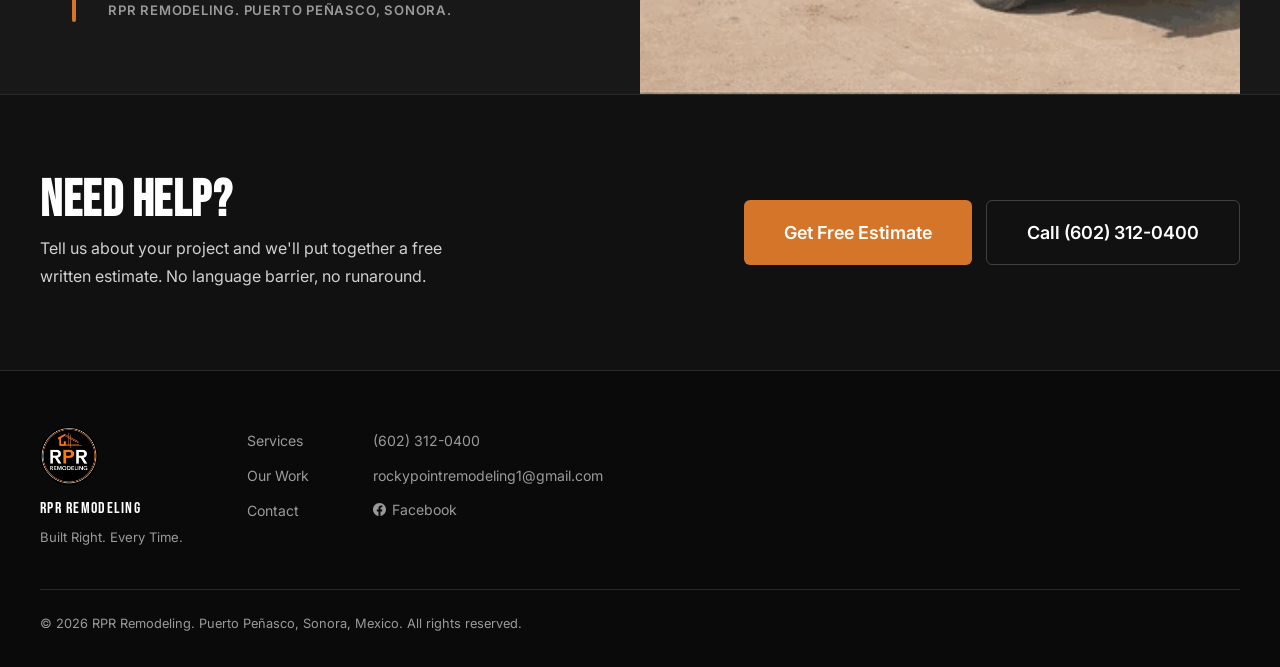
==== commit 606df2d8: "Point canonical/OG/JSON-LD/sitemap/robots at rockypointremodeling.com for cPanel hosting Co-Authored" ====
--- a/index.html
+++ b/index.html
@@ -8,16 +8,16 @@
   <meta name="description" content="Rocky Point's remodeling crew for vacation homes, investment properties, and new builds in Puerto Penasco. US-based contact. Free estimates. Call (602) 312-0400." />
 
   <meta property="og:type" content="website" />
-  <meta property="og:url" content="https://neonframewebdev.github.io/rocky-point-remodeling/" />
+  <meta property="og:url" content="https://rockypointremodeling.com/" />
   <meta property="og:title" content="RPR Remodeling | Rocky Point's Remodeling Crew" />
   <meta property="og:description" content="Vacation homes, investment properties, and new builds done right in Puerto Penasco. Free estimates. (602) 312-0400." />
-  <meta property="og:image" content="https://neonframewebdev.github.io/rocky-point-remodeling/assets/og-card.jpg" />
+  <meta property="og:image" content="https://rockypointremodeling.com/assets/og-card.jpg" />
 
   <meta name="twitter:card" content="summary_large_image" />
   <meta name="twitter:title" content="RPR Remodeling | Rocky Point, Mexico" />
-  <meta name="twitter:image" content="https://neonframewebdev.github.io/rocky-point-remodeling/assets/og-card.jpg" />
-
-  <link rel="canonical" href="https://neonframewebdev.github.io/rocky-point-remodeling/" />
+  <meta name="twitter:image" content="https://rockypointremodeling.com/assets/og-card.jpg" />
+
+  <link rel="canonical" href="https://rockypointremodeling.com/" />
   <meta name="theme-color" content="#0A0A0A" />
   <link rel="icon" type="image/svg+xml" href="assets/favicon.svg" />
 
@@ -39,15 +39,15 @@
   {
     "@context": "https://schema.org",
     "@type": "HomeAndConstructionBusiness",
-    "@id": "https://neonframewebdev.github.io/rocky-point-remodeling/#business",
+    "@id": "https://rockypointremodeling.com/#business",
     "name": "RPR Remodeling",
     "alternateName": "Rocky Point Remodel",
     "description": "Rocky Point's remodeling crew for vacation homes, investment properties, and new builds in Puerto Penasco, Sonora, Mexico. US-based contact. Free written estimates.",
-    "url": "https://neonframewebdev.github.io/rocky-point-remodeling/",
+    "url": "https://rockypointremodeling.com/",
     "telephone": "+16023120400",
     "email": "rockypointremodeling1@gmail.com",
-    "image": "https://neonframewebdev.github.io/rocky-point-remodeling/assets/og-card.jpg",
-    "logo": "https://neonframewebdev.github.io/rocky-point-remodeling/assets/logo.png",
+    "image": "https://rockypointremodeling.com/assets/og-card.jpg",
+    "logo": "https://rockypointremodeling.com/assets/logo.png",
     "priceRange": "$$",
     "address": {
       "@type": "PostalAddress",
--- a/css/style.css
+++ b/css/style.css
@@ -333,8 +333,8 @@
 .need-help-badge {
   flex-shrink: 0;
   position: relative;
-  width: 168px;
-  height: 168px;
+  width: 210px;
+  height: 210px;
   border-radius: 50%;
   background: var(--orange);
   display: flex;
@@ -371,28 +371,28 @@
 }
 .nhb-big {
   font-family: var(--font-display);
-  font-size: 1.85rem;
+  font-size: 2.35rem;
   color: var(--white);
   letter-spacing: 0.01em;
 }
 .nhb-rule {
-  width: 42px;
+  width: 54px;
   height: 2px;
   background: rgba(255,255,255,0.55);
-  margin: 0.4rem 0;
+  margin: 0.5rem 0;
 }
 .nhb-small {
   font-family: var(--font-body);
   font-weight: 600;
-  font-size: 0.7rem;
+  font-size: 0.9rem;
   letter-spacing: 0.12em;
   text-transform: uppercase;
   color: var(--white);
 }
 .nhb-arrow {
-  font-size: 1.1rem;
-  color: var(--white);
-  margin-top: 0.15rem;
+  font-size: 1.4rem;
+  color: var(--white);
+  margin-top: 0.2rem;
 }
 
 /* ===== BEFORE / AFTER SLIDER ===== */
@@ -624,6 +624,8 @@
 .hcs-text h2 { margin-bottom: 0.5rem; }
 .hcs-text p { max-width: 440px; }
 .hcs-actions { display: flex; gap: 0.9rem; flex-wrap: wrap; flex-shrink: 0; }
+.hcs-actions .btn-primary,
+.hcs-actions .btn-ghost { padding: 1.05rem 2.5rem; font-size: 1.12rem; }
 
 /* ===== SUBPAGE HERO ===== */
 .subpage-hero {
@@ -867,13 +869,13 @@
     position: absolute;
     top: calc(var(--nav-h) + 1rem);
     right: 1.25rem;
-    width: 122px;
-    height: 122px;
+    width: 152px;
+    height: 152px;
   }
-  .nhb-big { font-size: 1.3rem; }
-  .nhb-rule { width: 30px; margin: 0.3rem 0; }
-  .nhb-small { font-size: 0.6rem; }
-  .nhb-arrow { font-size: 0.9rem; }
+  .nhb-big { font-size: 1.65rem; }
+  .nhb-rule { width: 38px; margin: 0.38rem 0; }
+  .nhb-small { font-size: 0.74rem; }
+  .nhb-arrow { font-size: 1.1rem; }
   .hcs-inner { flex-direction: column; text-align: center; }
   .hcs-text p { max-width: 100%; }
   .hcs-actions { justify-content: center; }
@@ -892,14 +894,14 @@
   .hero-ctas { flex-direction: column; }
   .hero-ctas a { width: 100%; }
   .need-help-badge {
-    width: 104px;
-    height: 104px;
+    width: 132px;
+    height: 132px;
     top: calc(var(--nav-h) + 0.75rem);
     right: 1rem;
   }
-  .nhb-big { font-size: 1.1rem; }
-  .nhb-rule { width: 24px; margin: 0.25rem 0; }
-  .nhb-small { font-size: 0.52rem; letter-spacing: 0.08em; }
+  .nhb-big { font-size: 1.4rem; }
+  .nhb-rule { width: 30px; margin: 0.3rem 0; }
+  .nhb-small { font-size: 0.66rem; letter-spacing: 0.08em; }
   .nhb-arrow { display: none; }
   .ba-tag { font-size: 0.78rem; letter-spacing: 0.12em; padding: 0.28rem 0.7rem; }
   .ba-grip { width: 40px; height: 40px; }
@@ -913,6 +915,9 @@
   .statement-quote { font-size: clamp(1.3rem, 5vw, 1.8rem); }
 
   .home-cta-strip { padding: 3.5rem 1.25rem; }
+  .hcs-actions { flex-direction: column; width: 100%; max-width: 380px; margin: 0 auto; gap: 0.8rem; }
+  .hcs-actions .btn-primary,
+  .hcs-actions .btn-ghost { width: 100%; padding: 1.2rem 1.5rem; font-size: 1.25rem; }
 
   .services-grid { grid-template-columns: 1fr; }
   .gallery-grid  { grid-template-columns: 1fr 1fr; }
